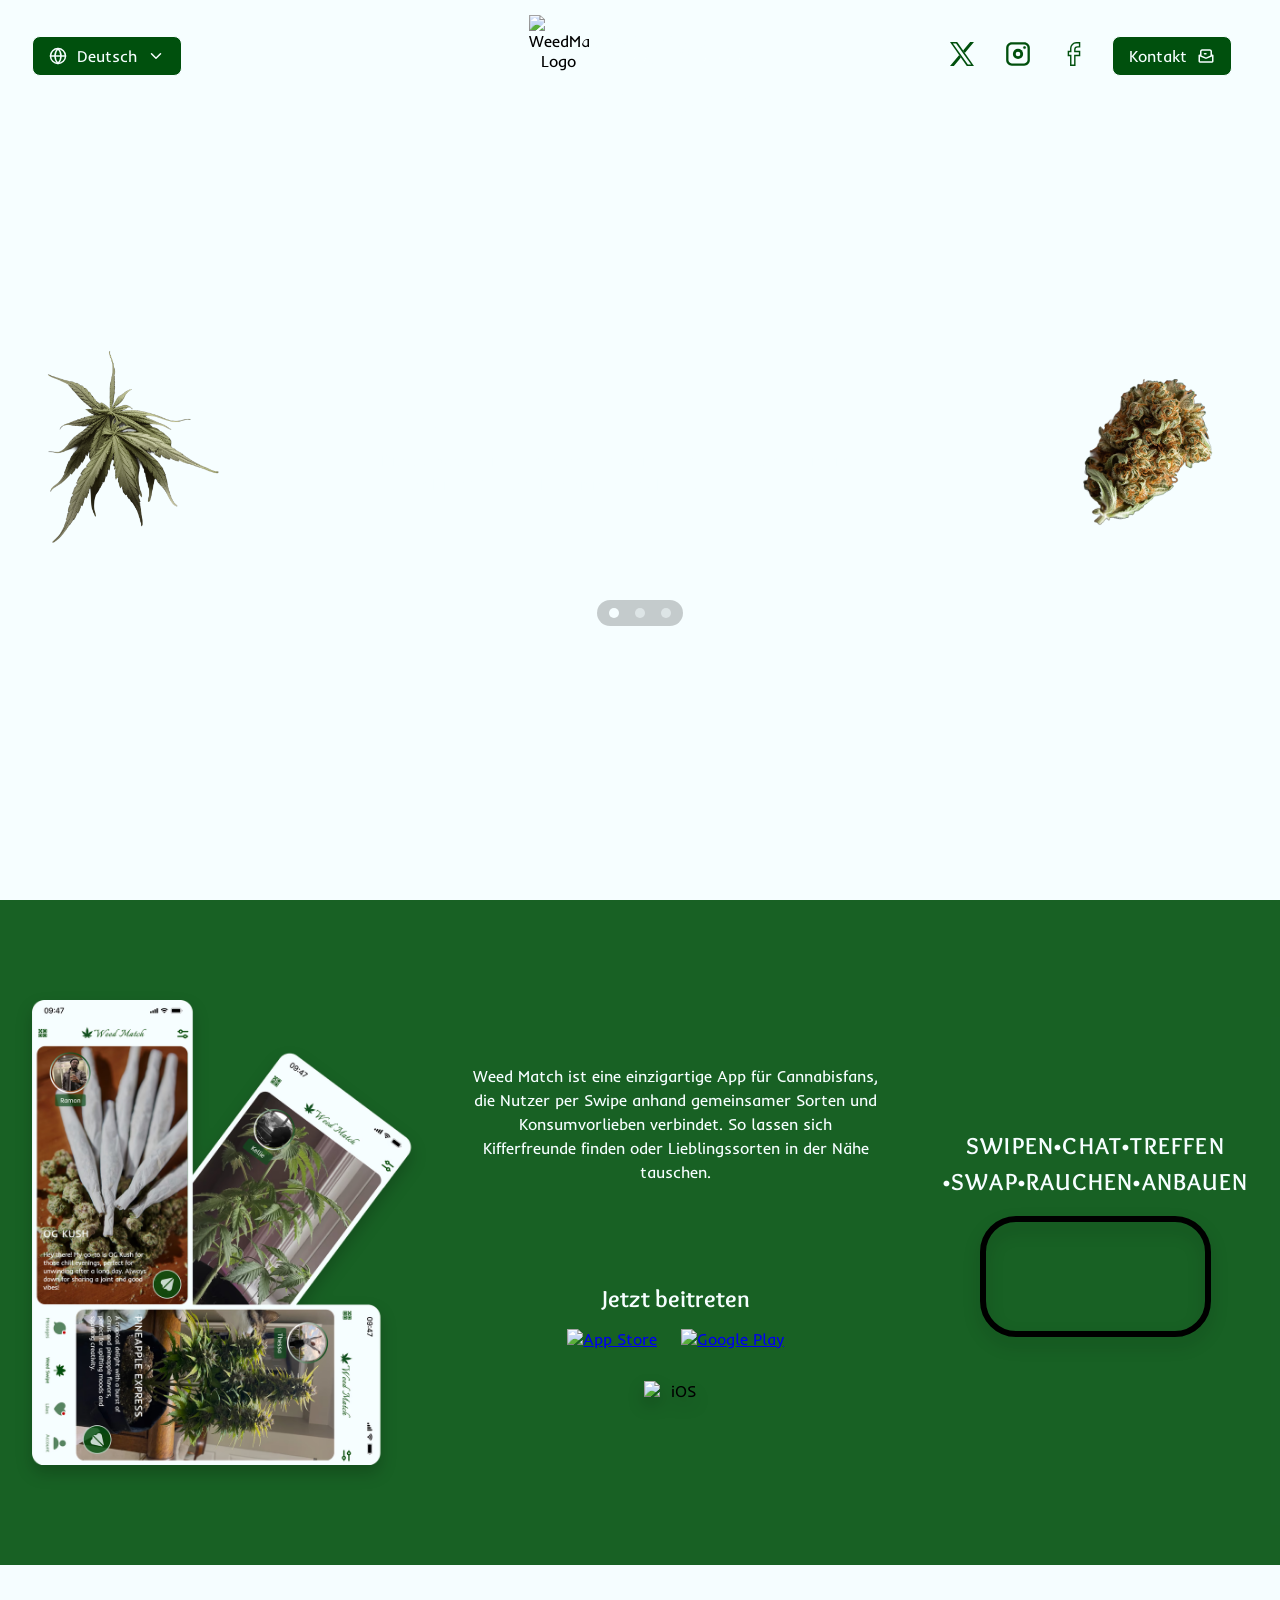
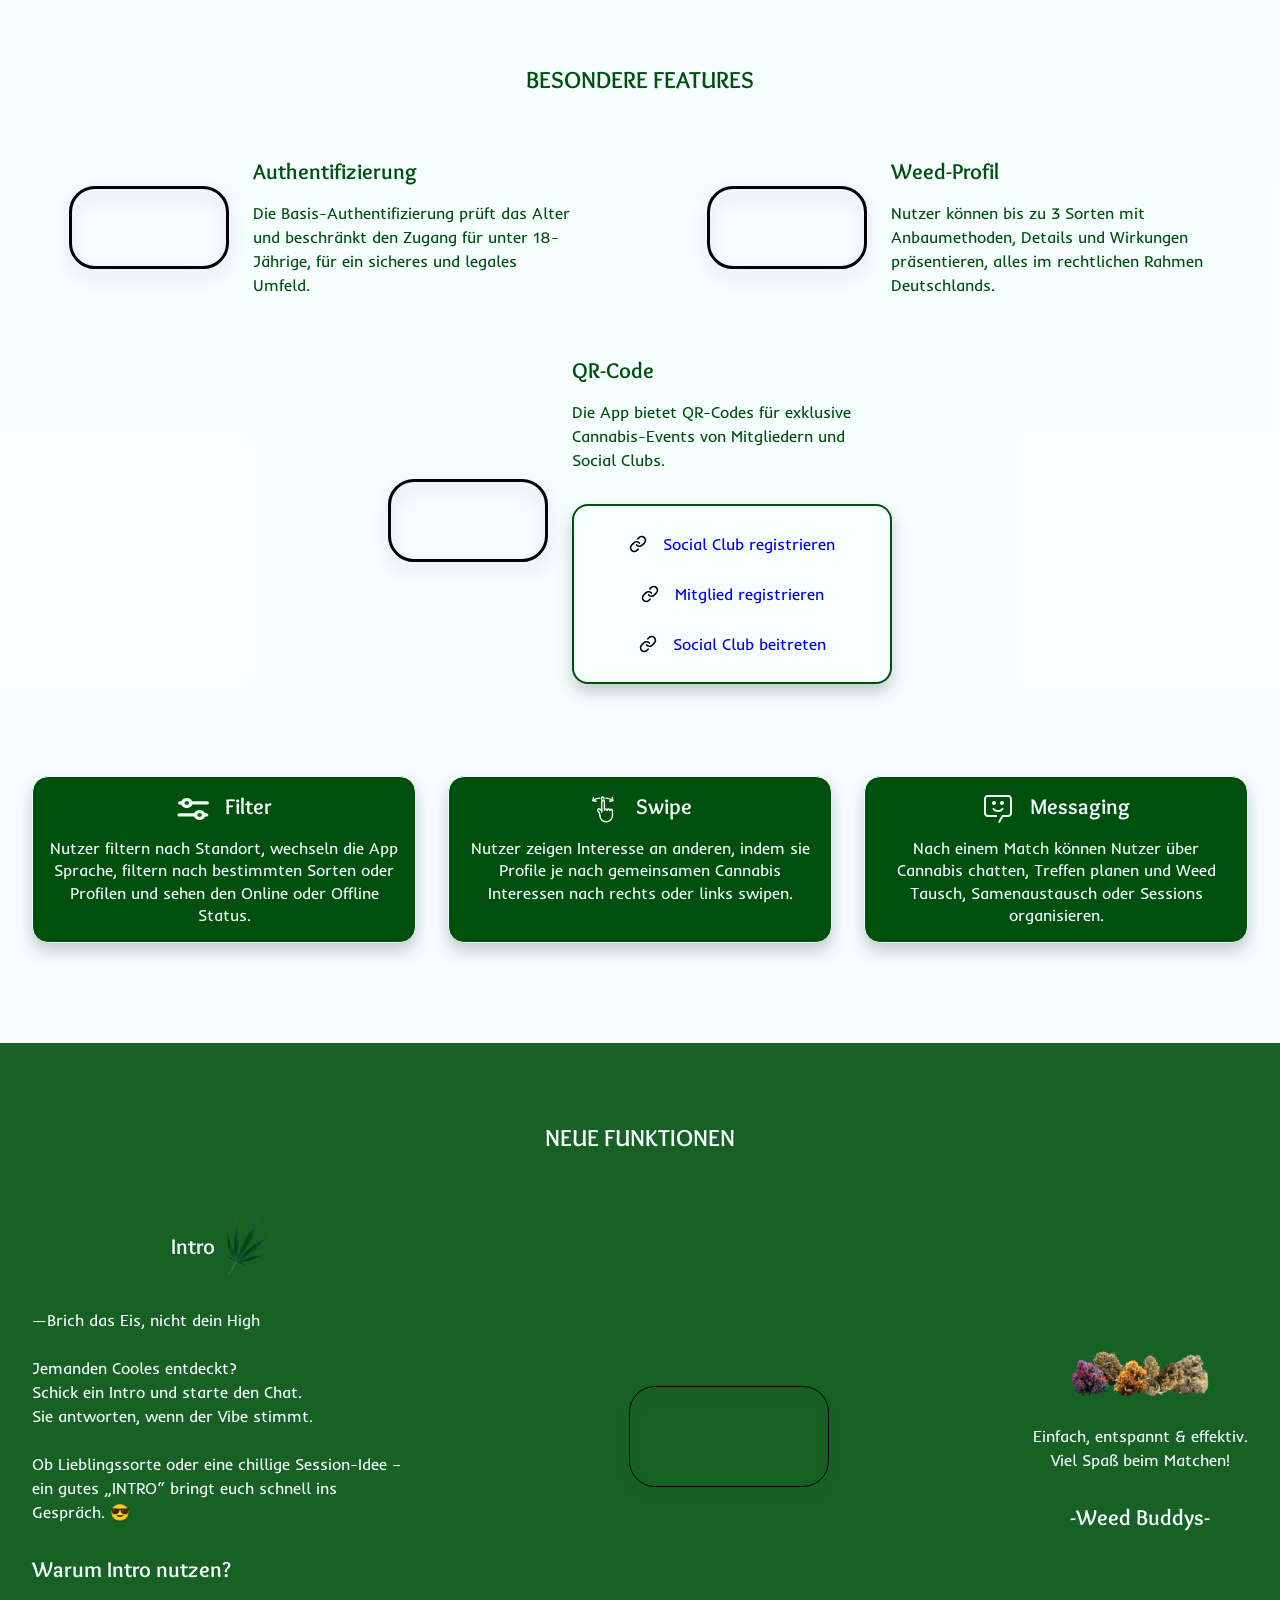
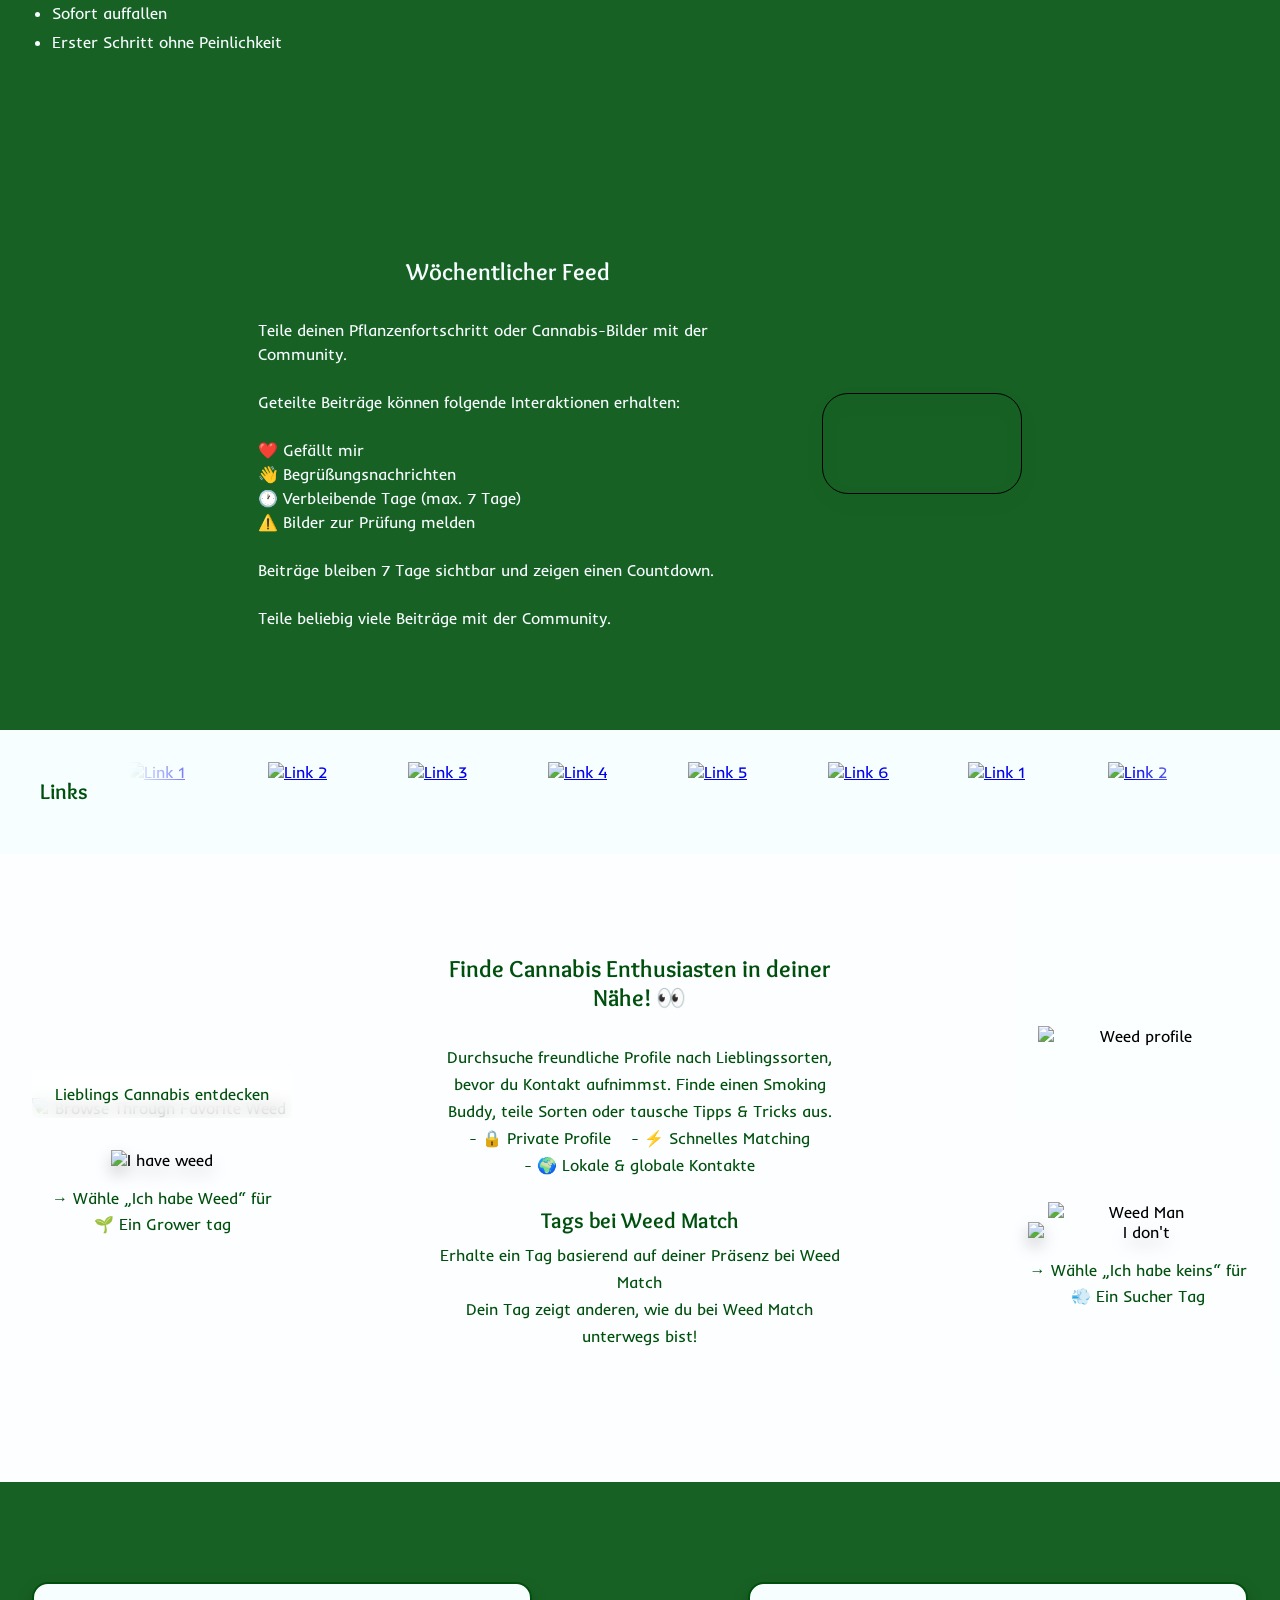
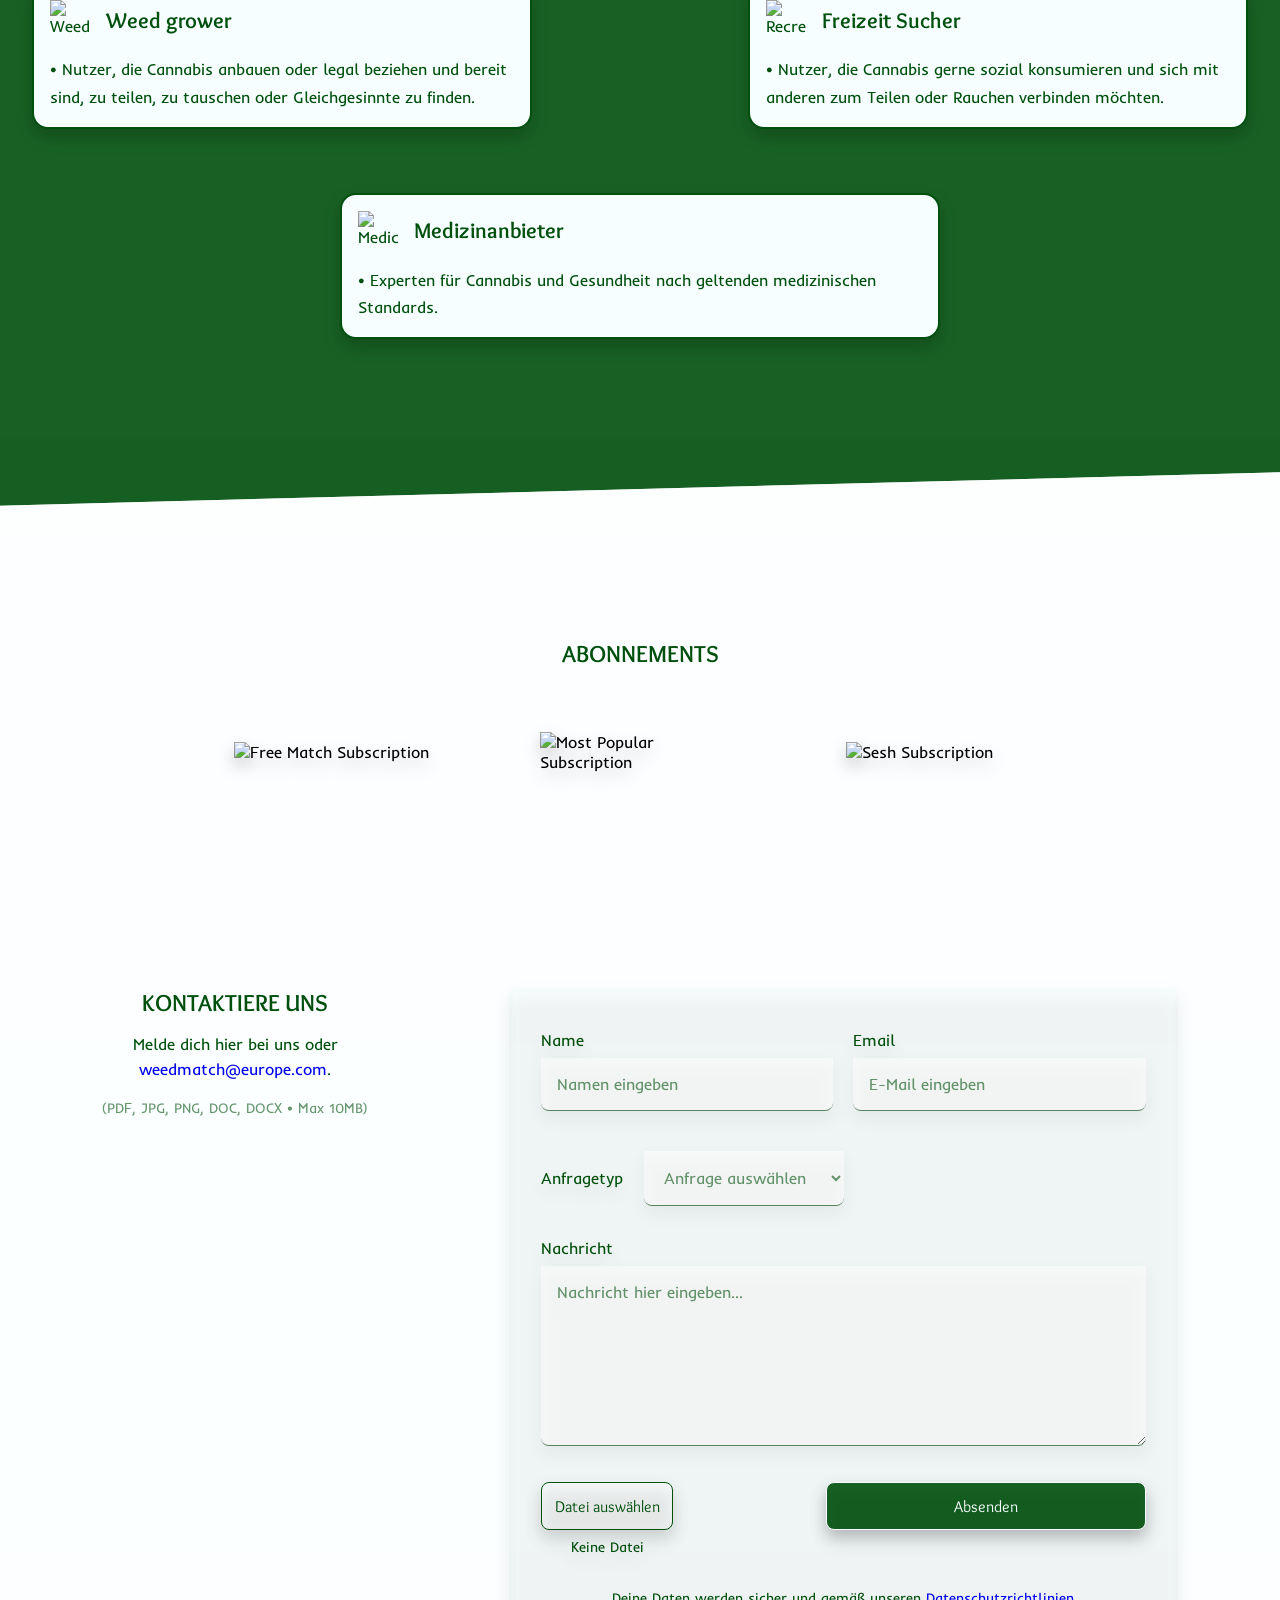
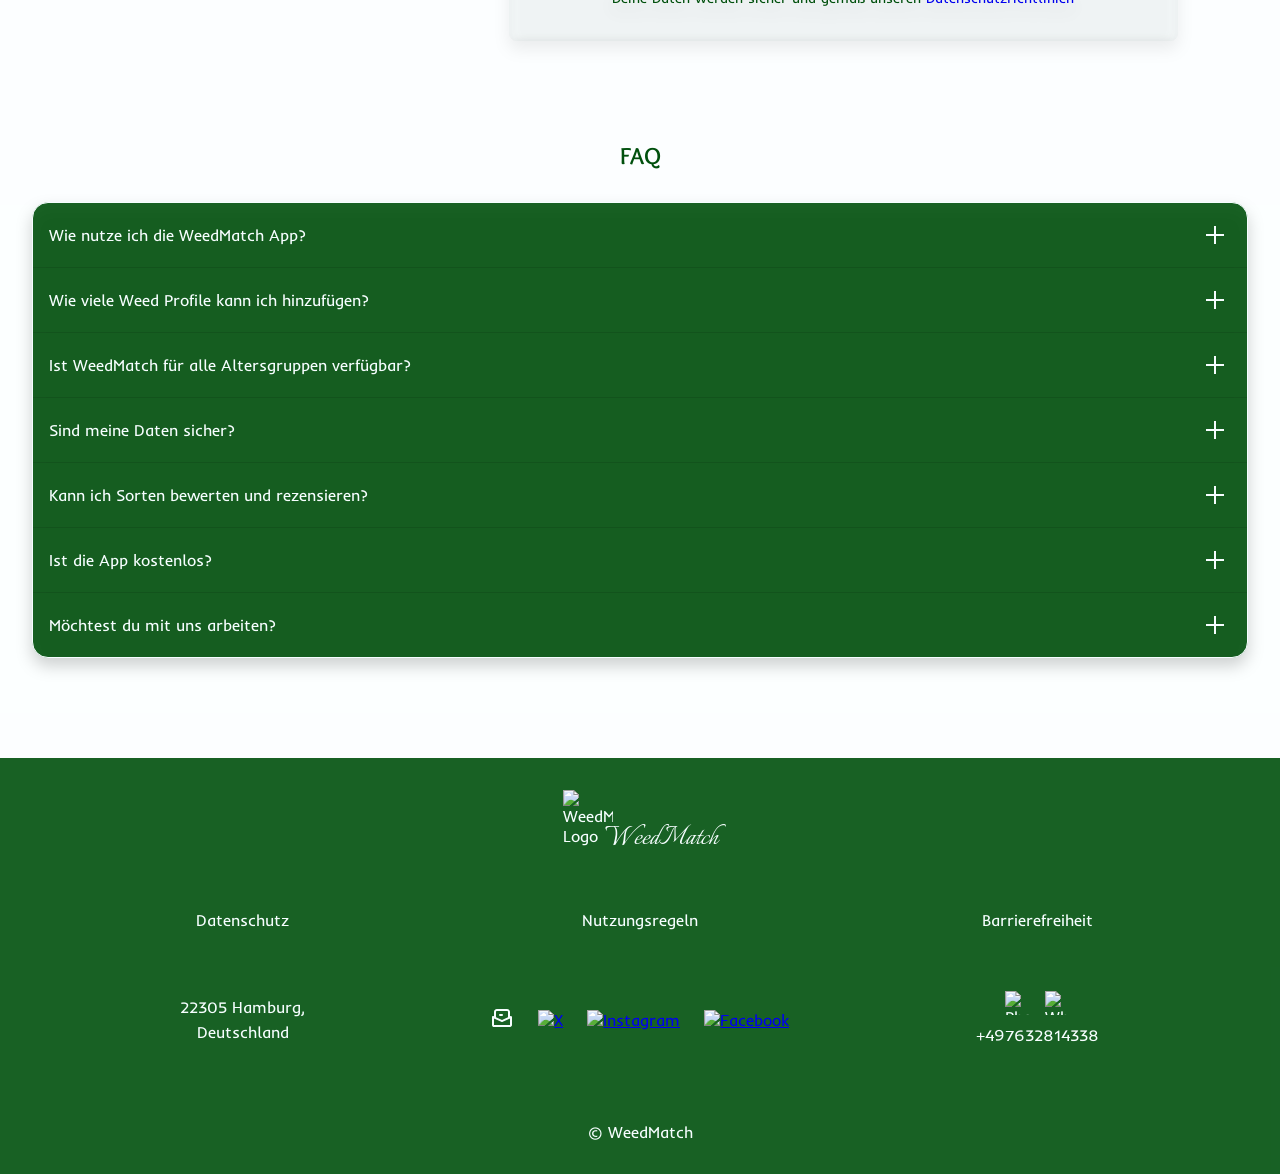
==== de/index.html @ 221b8556 "Update" ====
<!DOCTYPE html>
<html lang="de">
<head>
    <meta charset="UTF-8">
    <meta name="viewport" content="width=device-width, initial-scale=1.0">
    <meta name="theme-color" content="#00500D">

    <link rel="icon" type="image/png" href="../assets/images/favicon.png">
    <link rel="canonical" href="https://weedmatch.github.io/de/">

    <meta name="description" content="WeedMatch is a social platform for cannabis enthusiasts to find like-minded people, connect, chat, meet, share content, and exchange cannabis-related experiences.">

    <!-- Social Media Preview -->
    <meta property="og:title" content="WeedMatch">
    <meta property="og:description" content="WeedMatch is a social platform for cannabis enthusiasts to find like-minded people, connect, chat, meet, share content, and exchange cannabis-related experiences.">
    <meta property="og:image" content="https://weedmatch.github.io/assets/images/weed-image.png">
    <meta property="og:image:type" content="image/png">
    <meta property="og:image:alt" content="WeedMatch">
    <meta property="og:url" content="https://weedmatch.github.io/de/">
    <meta property="og:type" content="website">
    <meta property="og:site_name" content="WeedMatch">
    <meta property="og:locale" content="de_DE">

    <title>WeedMatch</title>

    <!-- Fonts -->
    <link rel="preconnect" href="https://fonts.googleapis.com">
    <link rel="preconnect" href="https://fonts.gstatic.com" crossorigin>
    <link href="https://fonts.googleapis.com/css2?family=Inder&family=Italianno&family=Overlock:ital,wght@0,400;0,700;0,900;1,400;1,700;1,900&display=swap" rel="stylesheet">

    <!-- CSS -->
    <link rel="stylesheet" href="../style.css">
</head>



<body>

    <!-- Fixed Weed Background -->
    <img class="fixed-background" src="../assets/images/weed-bg.png" alt="">


    <!-- Hero Section -->
    <section class="hero">

        <!-- Smoke Background Video -->
        <video class="hero-video" autoplay muted loop playsinline>
            <source src="../assets/videos/hero-smoke.mp4" type="video/mp4">
        </video>


        <!-- Header -->
        <header class="hero-header container">


            <!-- Brand -->
            <div class="brand">

               <a href="index.html" class="brand-logo">
    <img src="../assets/images/weedmatch-logo.png" alt="WeedMatch Logo">

    <div class="brand-name">
        <span>Weed Match</span>
    </div>
             </a>

           <p>Weed Sozialsierungsplattform</p>

        </div>


 
          <!-- Header Buttons -->
<div class="header-buttons">

    <div class="language-wrapper">

    <div class="language-selector">

        <img src="../assets/icons/icon-language.svg" alt="Language">

        <span class="selected-language">
            Deutsch
        </span>

        <img class="language-chevron" src="../assets/icons/icon-chevron-down.svg" alt="Change language">

    </div>


    <div class="language-menu">

        <div class="language-option">
            <a href="../index.html">
            English
            </a>
        </div>

    </div>

</div>



    <!-- Right Actions -->
    <div class="header-actions">


    <!-- Desktop Version -->
<div class="social-icons">

    <div class="icon-frame">
        <a href="https://x.com/weed_match?s=21" target="_blank" rel="noopener noreferrer">
            <img src="../assets/icons/icon-x.svg" alt="X">
        </a>
    </div>

    <div class="icon-frame">
        <a href="https://www.instagram.com/weedmatch.app?igsh=bzNyNDAwMW0weTMx" target="_blank" rel="noopener noreferrer">
            <img src="../assets/icons/icon-instagram.svg" alt="Instagram">
        </a>
    </div>

    <div class="icon-frame">
        <a href="https://facebook.com" target="_blank" rel="noopener noreferrer">
            <img src="../assets/icons/icon-facebook.svg" alt="Facebook">
        </a>
    </div>

</div>


    <a href="mailto:weedmatch@europe.com" class="contact-button">
    <span>Kontakt</span>
    <img src="../assets/icons/icon-contact.svg" alt="Contact">
</a>


    <!-- Responsive Contact Dropdown -->
<div class="contact-wrapper">

    <button class="contact-toggle">
        <span>Kontakt</span>
        <img class="contact-chevron" src="../assets/icons/icon-chevron-down.svg" alt="Contact menu">
    </button>


    <div class="contact-menu">

        <div class="icon-frame">
            <a href="https://x.com/weed_match?s=21" target="_blank" rel="noopener noreferrer">
                <img src="../assets/icons/icon-x-white.svg" alt="X">
            </a>
        </div>

        <div class="icon-frame">
            <a href="https://www.instagram.com/weedmatch.app?igsh=bzNyNDAwMW0weTMx" target="_blank" rel="noopener noreferrer">
                <img src="../assets/icons/icon-instagram-white.svg" alt="Instagram">
            </a>
        </div>

        <div class="icon-frame">
            <a href="https://facebook.com" target="_blank" rel="noopener noreferrer">
                <img src="../assets/icons/icon-facebook-white.svg" alt="Facebook">
            </a>
        </div>

        <div class="icon-frame">
            <a href="mailto:weedmatch@europe.com">
                <img src="../assets/icons/icon-contact-white.png" alt="Contact">
            </a>
        </div>

    </div>

</div>

        </header>


        <!-- Carousel -->

<div class="weed-carousel container">


    <!-- Sativa Slide -->
    <div class="carousel-slide active">

        <div class="carousel-image left">
            <img src="../assets/images/carousel-sativa-left.png" alt="Sativa">
        </div>


        <div class="carousel-content">

            <h1>Sativa</h1>

            <p>
                Dieses Weed wirkt anregend und stimmungsaufhellend, 
                mit einem klaren High für mehr Kreativität und Fokus.
            </p>

        </div>


        <div class="carousel-image right">
            <img src="../assets/images/carousel-sativa-right.png" alt="Sativa">
        </div>

    </div>



    <!-- Hybrid Slide -->
    <div class="carousel-slide">

        <div class="carousel-image left">
            <img src="../assets/images/carousel-hybrid-left.png" alt="Hybrid">
        </div>


        <div class="carousel-content">

            <h1>Hybrid</h1>

            <p>
                Vereint die besten Eigenschaften von Indica und 
                Sativa und bietet eine ausgewogene Mischung aus 
                Entspannung und Energie für jeden Anlass.
            </p>

        </div>


        <div class="carousel-image right">
            <img src="../assets/images/carousel-hybrid-right.png" alt="Hybrid">
        </div>

    </div>



    <!-- Indica Slide -->
    <div class="carousel-slide">

        <div class="carousel-image left">
            <img src="../assets/images/carousel-indica-left.png" alt="Indica">
        </div>


        <div class="carousel-content">

            <h1>Indica</h1>

            <p>
                Bekannt für seine beruhigende und entspannende 
                Wirkung, ideal zur nächtlichen Erholung und zum Abschalten.
            </p>

        </div>


        <div class="carousel-image right">
            <img src="../assets/images/carousel-indica-right.png" alt="Indica">
        </div>

    </div>


</div>



<!-- Carousel Controls -->

<div class="carousel-controls">

    <div class="carousel-dot active" data-slide="0"></div>
    <div class="carousel-dot" data-slide="1"></div>
    <div class="carousel-dot" data-slide="2"></div>

</div>

    </section>






    <!-- Swipe Section -->

<section class="swipe-section">

    <div class="swipe-container">


        <!-- Left Image -->

        <div class="swipe-image">

            <img src="../assets/images/swipepage-image.avif" alt="Swipe Page">

        </div>


        <!-- Middle Content -->

<div class="swipe-content">


    <p class="swipe-description">

        Weed Match ist eine einzigartige App für Cannabisfans, 
        die Nutzer per Swipe anhand gemeinsamer Sorten und Konsumvorlieben 
        verbindet. So lassen sich Kifferfreunde finden oder Lieblingssorten in 
        der Nähe tauschen.
    </p>

    <h2 class="swipe-title">

        Jetzt beitreten

    </h2>

   <div class="store-buttons">

      <a href="https://apple.com/" target="_blank" rel="noopener noreferrer">
        <img src="../assets/icons/icon-app-store.svg" alt="App Store">
     </a>

      <a href="https://play.google.com/store/games?hl=en" target="_blank" rel="noopener noreferrer">
        <img src="../assets/icons/icon-google-play.svg" alt="Google Play">
     </a>

</div>

    <!-- Decorative Icons -->

    <div class="swipe-decoration">

        <img src="../assets/icons/weed-icon.png" alt="">

        <img class="ios-icon" src="../assets/icons/ios-icon.svg" alt="iOS">

        <img src="../assets/icons/weed-icon.png" alt="">

    </div>

</div>


        <!-- Right Video -->

        <div class="swipe-video-container">
            
            <div class="video-title-text">
    SWIPEN•CHAT•TREFFEN
    <br>
    •SWAP•RAUCHEN•ANBAUEN
</div>

            <div class="phone-mockup">
                
                <video autoplay muted loop playsinline>

                    <source src="../assets/videos/swipe-view.mp4" type="video/mp4">

                </video>

            </div>

        </div>

    </div>

</section>










    
<!-- Unique App Features Section -->
    
<section class="unique-features-section">

    <h2 class="section-title">BESONDERE FEATURES</h2>

    <div class="unique-features-container">


        <!-- Feature 1: Basic Authentication -->
        <div class="feature-row">

            <div class="feature-video">
                <div class="video-mockup">
                    <video autoplay muted loop playsinline>
                        <source src="../assets/videos/basic-authentication.mp4" type="video/mp4">
                    </video>
                </div>
            </div>


            <div class="feature-content">

                <h2>Authentifizierung</h2>

                <p>

                    Die Basis-Authentifizierung prüft das Alter und beschränkt den Zugang 
                    für unter 18-Jährige, für ein sicheres und legales Umfeld.

                </p>

            </div>

        </div>


        <!-- Feature 2: Weed Profile -->
        <div class="feature-row">

            <div class="feature-video">
                <div class="video-mockup">
                    <video autoplay muted loop playsinline>
                        <source src="../assets/videos/weed-profile.mp4" type="video/mp4">
                    </video>
                </div>
            </div>


            <div class="feature-content">

                <h2>Weed-Profil</h2>

                <p>
        
                    Nutzer können bis zu 3 Sorten mit Anbaumethoden, 
                    Details und Wirkungen präsentieren, alles im rechtlichen Rahmen Deutschlands.

                </p>

            </div>

        </div>

        <!-- Feature 3: QR Code Social Clubs -->
        <div class="feature-row">

            <div class="feature-video">
                <div class="video-mockup">
                    <video autoplay muted loop playsinline>
                        <source src="../assets/videos/qr-code.mp4" type="video/mp4">
                    </video>
                </div>
            </div>

                   <div class="feature-content">

            <h2>QR-Code </h2>

            <p>
                Die App bietet QR-Codes für exklusive Cannabis-Events von Mitgliedern und Social Clubs.
            </p>

            <!-- QR Links Frame -->

            <div class="qr-links-box">

    <a href="https://forms.gle/w1RPfFKexkXsT8Qy8" target="_blank" rel="noopener noreferrer">
        <img src="../assets/icons/link-chain.svg" alt="">
        Social Club registrieren
    </a>

    <a href="https://forms.gle/Zi711PhCf2ZH7Gg26" target="_blank" rel="noopener noreferrer">
        <img src="../assets/icons/link-chain.svg" alt="">
        Mitglied registrieren
    </a>

    <a href="https://www.socialclublist.com/social-clubs" target="_blank" rel="noopener noreferrer">
        <img src="../assets/icons/link-chain.svg" alt="">
        Social Club beitreten
    </a>

</div>

        </div>

    </div>


    <!-- Feature Cards -->

    <div class="bottom-feature-cards">

        <!-- Card 1 -->

        <div class="bottom-feature-card">

            <div class="card-icon-wrapper">
                <img src="../assets/icons/filter-icon.svg" class="card-icon green-icon" alt="Filter">
                <img src="../assets/icons/filter-icon-white.svg" class="card-icon white-icon" alt="Filter">
            </div>

            <h3>Filter</h3>

            <p>
                
                Nutzer filtern nach Standort, wechseln die App Sprache, filtern nach bestimmten 
                Sorten oder Profilen und sehen den Online oder Offline Status.
                
            </p>

        </div>

        <!-- Card 2 -->

        <div class="bottom-feature-card">

            <div class="card-icon-wrapper">
                <img src="../assets/icons/swipe-connectivity.svg" class="card-icon green-icon" alt="Swipe Connectivity">
                <img src="../assets/icons/swipe-connectivity-white.svg" class="card-icon white-icon" alt="Swipe Connectivity">
            </div>

            <h3>Swipe</h3>

            <p>
                
                Nutzer zeigen Interesse an anderen, indem sie Profile je nach gemeinsamen Cannabis 
                Interessen nach rechts oder links swipen.

            </p>

        </div>

        <!-- Card 3 -->

        <div class="bottom-feature-card">

            <div class="card-icon-wrapper">
                <img src="../assets/icons/direct-communication.svg" class="card-icon green-icon" alt="Direct Communication">
                <img src="../assets/icons/direct-communication-white.svg" class="card-icon white-icon" alt="Direct Communication">
            </div>

            <h3>Messaging</h3>

            <p>
                
                Nach einem Match können Nutzer über Cannabis chatten, Treffen planen und Weed Tausch, 
                Samenaustausch oder Sessions organisieren.

            </p>

        </div>
    </div>

</div>

</section>
   









    
<!-- INTRO Section -->

<section class="intro-section">

    <!-- Main Title -->
        <h1 class="main-title">NEUE FUNKTIONEN</h1>

    <div class="intro-container">

        <!-- Column 1: INTRO Content -->
        <div class="intro-content">

            <div class="intro-title-row">

                <h2>Intro</h2>
                <img src="../assets/images/weed-leave.avif" alt="Weed Leaf">

            </div>

            <p class="intro-description">

                —Brich das Eis, nicht dein High<br><br>

                Jemanden Cooles entdeckt?<br>
                Schick ein Intro und starte den Chat.<br>
                Sie antworten, wenn der Vibe stimmt.<br><br>

                Ob Lieblingssorte oder eine chillige 
                Session-Idee – ein gutes „INTRO“ bringt euch 
                schnell ins Gespräch. 😎

            </p>

            <h3 class="intro-subtitle">
                Warum Intro nutzen?
            </h3>

            <ul class="intro-benefits">

                <li>Sofort auffallen</li>

                <li>Erster Schritt ohne Peinlichkeit</li>

            </ul>

        </div>

        <!-- Column 2: Video -->

        <div class="intro-video-container">
            <div class="intro-video-frame">

                <video autoplay muted loop playsinline>
                    <source src="../assets/videos/send-intro.mp4" type="video/mp4">

                </video>

            </div>
            
        </div>


        <!-- Column 3: Weed Buddies -->
        <div class="intro-right">

            <img 
            class="intro-weed-image" 
            src="../assets/images/weed-image.png" 
            alt="Weed">

            <p class="intro-right-text">

                Einfach, entspannt & effektiv.<br>
                Viel Spaß beim Matchen!

            </p>

            <h3 class="weed-buddies-title">

                -Weed Buddys-

            </h3>

        </div>

    </div>


    <!-- WEEKLY FEED -->

<div class="weekly-feed-container">

    <!-- Left: Content -->
    <div class="weekly-feed-content">

        <h2>Wöchentlicher Feed</h2>

        <p>
           Teile deinen Pflanzenfortschritt oder Cannabis-Bilder mit der Community.<br><br>

         Geteilte Beiträge können folgende Interaktionen erhalten:<br><br>
         ❤️ Gefällt mir<br>
         👋 Begrüßungsnachrichten<br>
         🕐 Verbleibende Tage (max. 7 Tage)<br>
         ⚠️ Bilder zur Prüfung melden<br><br>

         Beiträge bleiben 7 Tage sichtbar und zeigen einen Countdown.<br><br>

         Teile beliebig viele Beiträge mit der Community.
        </p>

    </div>


    <!-- Right: Video -->
    <div class="weekly-feed-video">

        <video
            src="../assets/videos/weekly-feed.mp4"
            autoplay
            muted
            loop
            playsinline>
        </video>

    </div>

</div>
    </section>

    


    





    
<!-- Links Ticker Section -->

<section class="links-section">

    <div class="links-container">

        <h2 class="links-title">
            Links
        </h2>

        <div class="ticker-wrapper">

            <div class="ticker-track">



                <!-- First Logo Set -->

                <div class="ticker-set">


                    <a href="https://docs.google.com/forms/d/e/1FAIpQLScVTIOOdbUJV9QoDYIU9YzP6MgNE5QOnMY_2gLRpHkIwErt3A/viewform" target="_blank">
                        <img src="../assets/images/logo-link-1.png" alt="Link 1">
                    </a>

                    <a href="https://www.dutch-headshop.eu/blog/germany-cannabis-legalization" target="_blank">
                        <img src="../assets/images/logo-link-2.png" alt="Link 2">
                    </a>

                    <a href="https://cannabis-akademie.com/en/" target="_blank">
                        <img src="../assets/images/logo-link-3.png" alt="Link 3">
                    </a>

                    <a href="https://cscsdeutschland.de/" target="_blank">
                        <img src="../assets/images/logo-link-4.png" alt="Link 4">
                    </a>

                    <a href="https://aachen-social-club.de/" target="_blank">
                        <img src="../assets/images/logo-link-5.png" alt="Link 5">
                    </a>

                    <a href="https://biotabs.nl/en/blog/germany-embraces-cannabis/" target="_blank">
                        <img src="../assets/images/logo-link-6.png" alt="Link 6">
                    </a>

                </div>


                <!-- Duplicate Logo Set For Infinite Loop -->

                <div class="ticker-set">

                    <a href="https://docs.google.com/forms/d/e/1FAIpQLScVTIOOdbUJV9QoDYIU9YzP6MgNE5QOnMY_2gLRpHkIwErt3A/viewform" target="_blank">
                        <img src="../assets/images/logo-link-1.png" alt="Link 1">
                    </a>

                    <a href="https://www.dutch-headshop.eu/blog/germany-cannabis-legalization" target="_blank">
                        <img src="../assets/images/logo-link-2.png" alt="Link 2">
                    </a>

                    <a href="https://cannabis-akademie.com/en/" target="_blank">
                        <img src="../assets/images/logo-link-3.png" alt="Link 3">
                    </a>

                    <a href="https://cscsdeutschland.de/" target="_blank">
                        <img src="../assets/images/logo-link-4.png" alt="Link 4">
                    </a>

                    <a href="https://aachen-social-club.de/" target="_blank">
                        <img src="../assets/images/logo-link-5.png" alt="Link 5">
                    </a>

                    <a href="https://biotabs.nl/en/blog/germany-embraces-cannabis/" target="_blank">
                        <img src="../assets/images/logo-link-6.png" alt="Link 6">
                    </a>

                </div>

            </div>
        </div>
    </div>

</section>









    <!-- Weed Enthusiasts Section -->

<section class="enthusiasts-section">

    <div class="enthusiasts-container">

        <!-- Column 1 -->
        
        <div class="enthusiasts-left">


            <div class="weed-selection-card">
                <div class="weed-selection-image">
                    <img src="../assets/images/weed-selection.png" alt="Browse Through Favorite Weed">

                    <div class="weed-selection-overlay">

                        Lieblings Cannabis entdecken

                    </div>
                </div>

            </div>

            <div class="enthusiasts-tag-image">

                <img src="../assets/images/i-do.png" alt="I have weed">

            </div>

            <p class="enthusiasts-tag-text">

               → Wähle „Ich habe Weed“ für<br>
                🌱 Ein Grower tag

            </p>

        </div>



        <!-- Column 2 -->

        <div class="enthusiasts-content">

            <h2>
                Finde Cannabis Enthusiasten in deiner Nähe! 👀
            </h2>

           <p>
            Durchsuche freundliche Profile nach Lieblingssorten, bevor du Kontakt aufnimmst. Finde einen Smoking Buddy, teile Sorten oder tausche Tipps & Tricks aus.
            
            <br>
            
            - 🔒 Private Profile&nbsp;&nbsp;&nbsp;&nbsp;- ⚡ Schnelles Matching<br>
            - 🌍 Lokale & globale Kontakte
            
            <br><br>
            
        </p>

        <h3>

            Tags bei Weed Match

        </h3>
        
        <p>

            Erhalte ein Tag basierend auf deiner Präsenz bei Weed Match
            <br>
            Dein Tag zeigt anderen, wie du bei Weed Match unterwegs bist!
        </p>

    </div>


        <!-- Column 3 -->

        <div class="enthusiasts-right">

            <!-- Image Slider -->

            <div class="enthusiasts-slider">
                <img class="slider-image active" src="../assets/images/1.png" alt="Weed profile">
                <img class="slider-image" src="../assets/images/2.png" alt="Weed profile">
                <img class="slider-image" src="../assets/images/3.png" alt="Weed profile">
                <img class="slider-image" src="../assets/images/4.png" alt="Weed profile">
                <img class="slider-image" src="../assets/images/5.png" alt="Weed profile">
                <img class="slider-image" src="../assets/images/6.png" alt="Weed profile">
                <img class="slider-image" src="../assets/images/7.png" alt="Weed profile">
                <img class="slider-image" src="../assets/images/8.png" alt="Weed profile">
                <img class="slider-image" src="../assets/images/9.png" alt="Weed profile">

            </div>

            <img class="weed-man-image" src="../assets/images/weed-man.png" alt="Weed Man">
            <img class="i-dont-image" src="../assets/images/i-dont.png" alt="I don't">
            <p class="enthusiasts-seeker-text">

             → Wähle „Ich habe keins“ für<br>
             💨 Ein Sucher Tag

</p>
        </div>

    </div>

</section>






<!-- Weed Match Tags Section -->

<section class="tags-section">

    <div class="tags-container">

        <!-- Top Left: Weed Grower -->

        <div class="tag-card tag-card-grower">

            <div class="tag-header">

                <div class="tag-icon-wrapper">

                    <img 
                        class="tag-icon icon-default"
                        src="../assets/icons/weed-icon.png"
                        alt="Weed Grower"
                    >

                    <img 
                        class="tag-icon icon-hover"
                        src="../assets/icons/weed-icon-white.png"
                        alt="Weed Grower"
                    >

                </div>

                <h3>
                    Weed grower
                </h3>

            </div>

            <p>
               
                • Nutzer, die Cannabis anbauen oder legal beziehen und bereit sind, zu 
                teilen, zu tauschen oder Gleichgesinnte zu finden.

            </p>

        </div>


        <!-- Bottom Center: Medical Provider -->

        <div class="tag-card tag-card-medical">

            <div class="tag-header">

                <div class="tag-icon-wrapper">

                    <img 
                        class="tag-icon icon-default"
                        src="../assets/icons/med.png"
                        alt="Medical Provider"
                    >

                    <img 
                        class="tag-icon icon-hover"
                        src="assets/icons/med.png"
                        alt="Medical Provider"
                    >

                </div>

                <h3>
                    Medizinanbieter
                </h3>

            </div>

            <p>
                
                • Experten für Cannabis und Gesundheit nach geltenden medizinischen 
                Standards.

            </p>

        </div>


        <!-- Top Right: Recreational Seeker -->

        <div class="tag-card tag-card-seeker">

            <div class="tag-header">

                <div class="tag-icon-wrapper">

                    <img 
                        class="tag-icon icon-default"
                        src="../assets/icons/seeker.png"
                        alt="Recreational Seeker"
                    >

                    <img 
                        class="tag-icon icon-hover"
                        src="assets/icons/seeker-white.png"
                        alt="Recreational Seeker"
                    >

                </div>

                <h3>
                    Freizeit Sucher
                </h3>

            </div>

            <p>
                
                • Nutzer, die Cannabis gerne sozial konsumieren und sich mit anderen 
                zum Teilen oder Rauchen verbinden möchten.

            </p>

        </div>

    </div>

</section>





<!-- SECTION DIVIDER -->

<div class="section-divider">
    <img src="../assets/images/polygon-divider.svg" alt="">
</div>










    <!-- SUBSCRIPTION SECTION -->

<section class="subscription-section">

    <div class="subscription-container">

        <h2>
            ABONNEMENTS
        </h2>

        <!-- Desktop subscription cards -->

        <div class="subscription-desktop">
            <img src="../assets/images/free-match.png" alt="Free Match Subscription">
            <img src="../assets/images/most-popular.png" alt="Most Popular Subscription">
            <img src="../assets/images/sesh.png" alt="Sesh Subscription">

        </div>


        <!-- Mobile subscription slider -->

        <div class="subscription-slider">

           <button class="subscription-arrow left-arrow">

    <img src="../assets/icons/arrow-circle.svg" alt="Previous">

</button>

<div class="subscription-slide-image">

        <img 
        id="subscription-image"
        src="../assets/images/most-popular.png"
        alt="Subscription Plan">

    </div>
            
<button class="subscription-arrow right-arrow">

    <img src="../assets/icons/arrow-circle.svg" alt="Next">

</button>

        </div>

        <!-- slider dots -->

        <div class="subscription-dots">
            <span class="subscription-dot active"></span>
            <span class="subscription-dot"></span>
            <span class="subscription-dot"></span>

        </div>


    </div>

</section>















<!-- Contact Us Section -->

<section class="contact-form-section">

    <div class="contact-form-container">

        <!-- Left Column -->

        <div class="contact-content">

            <div class="sticky-inner">

                <h2>KONTAKTIERE UNS</h2>

                <p>
                    Melde dich hier bei uns oder
                    <br>
                    <a href="mailto:weedmatch@europe.com">weedmatch@europe.com</a>.
                </p>

                <p class="file-restriction-note">
                    (PDF, JPG, PNG, DOC, DOCX • Max 10MB)
                </p>

            </div>

        </div>


        <!-- Right Column -->

        <div class="contact-form-wrapper">

            <form id="contactForm" class="contact-form">

                <!-- Name + Email Row -->

                <div class="form-row">

                    <div class="form-group">

                        <label for="fullname">Name</label>

                        <input 
                            type="text"
                            id="fullname"
                            name="fullname"
                            placeholder="Namen eingeben"
                            required>

                    </div>

                    <div class="form-group">

                        <label for="email">Email</label>

                        <input 
                            type="email"
                            id="email"
                            name="email"
                            placeholder="E-Mail eingeben"
                            required>

                    </div>

                </div>


                <!-- Inquiry Type -->

                <div class="form-group">

                    <label for="inquiry">Anfragetyp</label>

                    <select id="inquiry" name="inquiry" required>

                        <option value="" disabled selected>
                            Anfrage auswählen

                        </option>

                        <option value="Report Issues">
                             Probleme melden
                        </option>

                        <option value="Careers">
                            Karriere
                        </option>

                        <option value="Med Providers">
                             Medizinanbieter
                        </option>

                        <option value="Others">
                            Sonstiges
                        </option>

                    </select>

                </div>


                <!-- Message -->

                <div class="form-group">

                    <label for="message">Nachricht</label>

                    <textarea
                        id="message"
                        name="message"
                        placeholder="Nachricht hier eingeben..."
                        required></textarea>

                </div>


                <!-- File + Submit Row -->

                <div class="form-bottom-row">

                    <div class="file-group">

                        <label for="attachment" class="file-button">
                            Datei auswählen
                        </label>

                        <input
                            type="file"
                            id="attachment"
                            name="attachment"
                            hidden>

                        <div class="file-list">
                            Keine Datei
                        </div>

                    </div>

                    <button type="submit" class="contact-submit">
                        Absenden
                    </button>

                </div>

            </form>

            <p class="privacy-note">
    Deine Daten werden sicher und gemäß unseren
    <a href="pages/privacy.html">Datenschutzrichtlinien</a>
</p>

                <!-- Success Overlay -->
    <!-- THIS IS WHERE IT GOES: AFTER contact-form-container -->

    <div class="contact-success-overlay" id="contactSuccessOverlay">

        <div class="contact-success-card">

            <button
                type="button"
                class="contact-success-close"
                id="contactSuccessClose"
                aria-label="Close success message">
                ×
            </button>

            <div class="contact-success-title">

                <span class="success-check">✓</span>

                <span>Gesendet</span>

            </div>

            <p class="contact-success-message">

                Danke <span id="successFirstName"></span>.<br>
                Wir melden uns bald.

            </p>

        </div>

    </div>

        </div>

    </div>

</section>










<!-- FAQ Section -->

<section class="contact-faq-section">

    <div class="contact-faq-container">

        <!-- FAQ -->

        <div class="faq-content">

            <h2>
                FAQ
            </h2>


            <div class="faq-accordion">


                <div class="faq-item">

                    <button class="faq-question">

                        <span>
                            Wie nutze ich die WeedMatch App?
                        </span>

                        <span class="faq-icon">
                            +
                        </span>

                    </button>


                    <div class="faq-answer">

                        <p>
                            
                            Lade einfach die App herunter, erstelle ein Profil und nutze die Matching Funktionen, um Sorten, 
                            Produkte oder Gleichgesinnte zu finden, die deinen Vorlieben entsprechen.

                        </p>

                    </div>
                </div>



                <div class="faq-item">

                    <button class="faq-question">

                        <span>
                            Wie viele Weed Profile kann ich hinzufügen?
                        </span>

                        <span class="faq-icon">
                            +
                        </span>

                    </button>


                    <div class="faq-answer">

                        <p>
                            Nutzer können derzeit maximal 3 Sorten zu ihrem Profil hinzufügen.
                        </p>

                    </div>

                </div>


                <div class="faq-item">

                    <button class="faq-question">

                        <span>
                            Ist WeedMatch für alle Altersgruppen verfügbar?
                        </span>

                        <span class="faq-icon">
                            +
                        </span>

                    </button>


                    <div class="faq-answer">

                        <p>
                            Nein, WeedMatch ist nur für Nutzer ab 18 Jahren verfügbar.
                        </p>

                    </div>

                </div>


                <div class="faq-item">

                    <button class="faq-question">

                        <span>
                            Sind meine Daten sicher?
                        </span>

                        <span class="faq-icon">
                            +
                        </span>

                    </button>


                    <div class="faq-answer">

                        <p>
                            Ja, WeedMatch verwendet starke Verschlüsselungs und Datenschutzmaßnahmen, um deine Daten zu schützen.
                        </p>

                    </div>

                </div>

                <div class="faq-item">

                    <button class="faq-question">

                        <span>
                            Kann ich Sorten bewerten und rezensieren?
                        </span>

                        <span class="faq-icon">
                            +
                        </span>

                    </button>


                    <div class="faq-answer">

                        <p>
                            
                            Nachdem du eine Sorte ausprobiert hast, kannst du den Nutzer direkt in der App bewerten, 
                            um anderen Nutzern zu helfen. Bewertungen sind nicht möglich.

                        </p>

                    </div>

                </div>


                <div class="faq-item">

                    <button class="faq-question">

                        <span>
                            Ist die App kostenlos?
                        </span>

                        <span class="faq-icon">
                            +
                        </span>

                    </button>


                    <div class="faq-answer">

                        <p>

                            WeedMatch kann kostenlos auf iOS und Android heruntergeladen werden. Für Premium Funktionen und Zugang zur Community kannst 
                            du wöchentlich für nur 2 € abonnieren oder einen 3 Monats Plan für 20 € wählen und 22 % sparen.

                        </p>

                    </div>

                </div>

                <div class="faq-item">

                    <button class="faq-question">

                        <span>
                            Möchtest du mit uns arbeiten?
                        </span>

                        <span class="faq-icon">
                            +
                        </span>
                    </button>

                    <div class="faq-answer">

                        <p>
                            Schick uns gerne eine Initiativbewerbung an weedmatch@europe.com oder über unser Kontaktformular. 
                            Füge deinen Lebenslauf, ein Anschreiben mit deiner möglichen Unterstützung für unser Team und weitere 
                            relevante Unterlagen bei.
                        </p>

                    </div>

                </div>

            </div>

        </div>

    </div>

</section>






    



    

   <!-- FOOTER -->

<footer class="footer-section">

    <div class="footer-container">

        <!-- Footer Logo -->
        <div class="footer-logo">

            <a href="index.html" class="brand-logo">
                <img src="../assets/images/weedmatch-logo.png" alt="WeedMatch Logo">

                <span>WeedMatch</span>
            </a>

        </div>


        <!-- Desktop Footer Columns -->
        <div class="footer-columns">

            <!-- Privacy -->
            <div class="footer-column">

                <h3>
                    <a href="pages/datenschutz.html">
                        Datenschutz
                    </a>
                </h3>

                <p class="footer-address">
                    22305 Hamburg,<br>
                    Deutschland
                </p>

            </div>


            <!-- Terms -->
            <div class="footer-column">

                <h3>
                    <a href="pages/nutzungsregeln.html">
                        Nutzungsregeln
                    </a>
                </h3>

                <div class="footer-social-icons">

                    <a href="mailto:weedmatch@europe.com">
                        <img src="../assets/icons/icon-contact.svg" alt="Contact">
                    </a>

                    <a href="https://x.com/weed_match?s=21"
                       target="_blank"
                       rel="noopener noreferrer">
                        <img src="../assets/icons/icon-x-white.svg" alt="X">
                    </a>

                    <a href="https://www.instagram.com/weedmatch.app?igsh=bzNyNDAwMW0weTMx"
                       target="_blank"
                       rel="noopener noreferrer">
                        <img src="../assets/icons/icon-instagram-white.svg" alt="Instagram">
                    </a>

                    <a href="https://facebook.com"
                       target="_blank"
                       rel="noopener noreferrer">
                        <img src="../assets/icons/icon-facebook-white.svg" alt="Facebook">
                    </a>

                </div>

            </div>


            <!-- Accessibility -->
            <div class="footer-column">

                <h3>
                    <a href="pages/barrierefreiheit.html">
                        Barrierefreiheit
                    </a>
                </h3>

                <div class="footer-contact">

                    <div class="footer-contact-icons">

                        <img src="../assets/icons/phone.svg" alt="Phone">
                        <img src="../assets/icons/bwhatsapp.svg" alt="Whatsapp">

                    </div>

                    <p>
                        +497632814338
                    </p>

                </div>

            </div>

        </div>


        <!-- Desktop Copyright -->
        <div class="footer-copyright">
            © WeedMatch
        </div>

    </div>

</footer>


<!-- MOBILE FOOTER -->

<footer class="footer-mobile">

    <!-- Logo -->
    <div class="footer-mobile-logo">

        <a href="index.html" class="brand-logo">
            <img src="../assets/images/weedmatch-logo.png" alt="WeedMatch Logo">

            <span>WeedMatch</span>
        </a>

    </div>


    <!-- Mobile Footer Content -->
    <div class="footer-mobile-content">


        <!-- COLUMN 1 -->
        <div class="footer-mobile-column-left">

            <h3>
                <a href="pages/datenschutz.html">
                    Datenschutz
                </a>
            </h3>

            <h3>
                <a href="pages/nutzungsregeln.html">
                    Nutzungsregeln
                </a>
            </h3>

            <h3>
                <a href="pages/barrierefreiheit.html">
                    Barrierefreiheit
                </a>
            </h3>


            <div class="footer-mobile-contact">

                <div class="footer-mobile-contact-icons">

                    <img src="../assets/icons/phone.svg" alt="Phone">
                    <img src="../assets/icons/bwhatsapp.svg" alt="Whatsapp">

                </div>

                <p>
                    +4917632814338
                </p>

            </div>

        </div>


        <!-- COLUMN 2 -->
        <div class="footer-mobile-column-right">

            <div class="footer-mobile-social">


                <!-- TOP ICON ROW -->
                <div class="footer-mobile-icon-row">

                    <a href="mailto:weedmatch@europe.com">
                        <img src="../assets/icons/icon-contact.svg" alt="Contact">
                    </a>

                    <a href="https://x.com/weed_match?s=21"
                       target="_blank"
                       rel="noopener noreferrer">
                        <img src="../assets/icons/icon-x-white.svg" alt="X">
                    </a>

                </div>


                <!-- MIDDLE ICON ROW -->
                <div class="footer-mobile-icon-row">

                    <a href="https://www.instagram.com/weedmatch.app?igsh=bzNyNDAwMW0weTMx"
                       target="_blank"
                       rel="noopener noreferrer">
                        <img src="../assets/icons/icon-instagram-white.svg" alt="Instagram">
                    </a>

                    <a href="https://facebook.com"
                       target="_blank"
                       rel="noopener noreferrer">
                        <img src="../assets/icons/icon-facebook-white.svg" alt="Facebook">
                    </a>

                </div>


                <!-- ADDRESS -->
                <p class="footer-mobile-address">
                    22305 Hamburg,<br>
                    Deutschland
                </p>

            </div>

        </div>

    </div>


    <!-- COPYRIGHT -->
    <div class="footer-mobile-copyright">
        © WeedMatch
    </div>

</footer>
        
        
    
<script src="../script.js"></script>

</body>

</html>
---- style.css ----
/* General Reset */
* {
    margin: 0;
    padding: 0;
    box-sizing: border-box;
}

/* Main Content Container */
.container {
    width: 100%;
    max-width: 1500px;
    margin: 0 auto;
}

html,
body {
    width: 100%;
    overflow-x: clip;
}

body {
    font-family: 'Inder';
    background: #F6FEFF;
}

/* Fixed Weed Image */
.fixed-background {
    position: fixed;
    top: 0;
    left: 50%;
    height: 100vh;
    width: auto;
    transform: translateX(-50%);
    object-fit: contain;
    z-index: -3;
}

/* Hero */
.hero {
    width: 100%;
    height: 100vh;
    position: relative;
    overflow: hidden;
}

/* Smoke Video */
.hero-video {
    position: absolute;
    top: 0;
    left: 0;
    width: 100%;
    height: 100%;
    object-fit: cover;
    object-position: center;
    z-index: -2;
}

/* Header */
.hero-header {
    position: absolute;
    top: 16px;
    left: 50%;

    transform: translateX(-50%);

    width: 100%;
    max-width: 1500px;

    padding: 0 32px;

    display: flex;
    align-items: center;
    justify-content: space-between;

    height: 80px;
    z-index: 10;
}

/* Language Button */
.language-selector {
    height: 40px;
    padding: 0 16px;
    border-radius: 8px;

    background: #00500D;
    color: #F6FEFF;
    border: 1px solid #F6FEFF;

    display: flex;
    align-items: center;
    gap: 10px;

    font-family: 'Inder', sans-serif;
    font-size: 16px;

    cursor: pointer;
}

.language-selector img,
.contact-button img {
    width: 18px;
    height: 18px;
}

.language-option a {
    color: inherit;
    text-decoration: none;
    font: inherit;
    display: block;
}


/* Brand */
.brand {
    position: absolute;
    left: 50%;
    bottom: -20px;
    transform: translateX(-50%);
    text-align: center;
    z-index: 10;
}

.brand-logo {
    display: flex;
    align-items: flex-end;
    justify-content: center;

    text-decoration: none;
    color: inherit;
    gap: 0;
}

.brand-logo img {
    width: 60px;
    height: auto;
}

/* WeedMatch Text */
.brand-name {
    margin-left: -8px;
    transform: translateY(8px);
}

.brand-name span {
    font-family: 'Italianno', cursive;
    color: #F6FEFF;
    font-size: 46px;
    line-height: 1;
}

.brand-logo:hover {
    text-decoration: none;
}

/* Tagline */
.brand p {
    font-family: 'Overlock', sans-serif;
    color: #F6FEFF;
    font-size: 24px;
    font-weight: 700;
    
    margin-top: 16px;
    white-space: nowrap;
}

/* Right Actions */
.header-actions {
    display: flex;
    align-items: center;
    gap: 16px;
}

/* Social Icons */
.social-icons {
    display: flex;
    gap: 12px;
}

.icon-frame {
    width: 44px;
    height: 44px;

    display: flex;
    align-items: center;
    justify-content: center;

    transition: transform 0.3s ease;
}

.icon-frame img {
    width: 24px;
    height: 24px;
}

/* Contact Button */
.contact-button {
    height: 40px;
    padding: 0 16px;
    border-radius: 8px;
    background: #00500D;
    color: #F6FEFF;
    border: 1px solid #F6FEFF;
    cursor: pointer;

    display: flex;
    align-items: center;
    gap: 10px;

    width: max-content;
    flex-shrink: 0;
    white-space: nowrap;
    text-decoration: none;
}

.contact-button,
.contact-toggle,
.contact-menu,
.contact-menu a {
    font-family: 'Inder', sans-serif;
    font-size: 16px;
}

/* Hover Effects */

/* Language */
.language-selector {
    transition: transform 0.3s ease;
}

.language-wrapper:hover .language-selector {
    transform: scale(1.04);
}

/* Contact */
.contact-button {
    transition: transform 0.3s ease;
}

.contact-button:hover {
    text-decoration: none;
    transform: scale(1.04);
}

/* Social Icons */
.icon-frame {
    transition: transform 0.3s ease;
}

.icon-frame:hover {
    transform: scale(1.2);
}

/* Weed Carousel */

.weed-carousel {
    width: min(1500px, calc(100% - 80px));
    position: absolute;
    top: 50%;
    left: 50%;
    transform: translate(-50%, -50%);

    display: flex;
    align-items: center;
    justify-content: center;

    z-index: 5;
}

/* Carousel Slides */

.carousel-slide {
    position: absolute;
    inset: 0;

    display: flex;
    align-items: center;
    justify-content: space-between;

    opacity: 0;
    transform: translateX(100%);
    transition: transform 0.6s ease, opacity 0.6s ease;

    pointer-events: none;
}

.carousel-slide.active {
    opacity: 1;
    transform: translateX(0);

    pointer-events: auto;
}

/* Carousel Images */

.carousel-image img {
    width: clamp(100px, 14vw, 180px);
    height: auto;
    object-fit: contain;
}

.carousel-image {
    display: flex;
    justify-content: center;
}

.carousel-image.left {
    padding-right: 4px;
}

.carousel-image.right {
    padding-left: 4px;
}

/* Carousel Text */

.carousel-content {
    width: 550px;
    max-width: 100%;
    padding: 0 16px;
    text-align: left;
    flex-shrink: 1;
}

.carousel-content h1 {
    font-family: 'Overlock', sans-serif;
    color: #F6FEFF;
    font-size: 24px;
    font-weight: 700;
    margin-bottom: 15px;
}

.carousel-content p {
    font-family: 'Inder', sans-serif;
    color: #F6FEFF;

    font-size: 16px;
    line-height: 1.5;
}

/* Carousel Controls */

.carousel-controls {
    position: absolute;

    top: calc(50% + 150px);
    left: 50%;

    transform: translateX(-50%);

    display: flex;
    align-items: center;
    justify-content: center;

    gap: 16px;
    padding: 8px 12px;
    border-radius: 16px;
    background: rgba(0,0,0,0.2);

    z-index: 20;
}


.carousel-dot {
    width: 10px;
    height: 10px;
    border-radius: 50%;

    background: #F6FEFF;
    opacity: 0.5;
    cursor: pointer;
    transition: opacity 0.3s ease;
}


.carousel-dot.active {
    opacity: 1;
}


/* Language Dropdown */

.language-wrapper {
    position: relative;
}


.language-menu {
    position: absolute;

    top: 100%;
    left: 0;
    width: max-content;
    min-width: 100%;
    background: #00500D;
    border: 1px solid #568360;
    border-radius: 8px;
    margin-top: 8px;
    overflow: hidden;
    max-height: 0;
    opacity: 0;

    transition: all 0.3s ease;

    z-index: 20;
}


.language-wrapper.open .language-menu {
    max-height: 50px;
    opacity: 1;
}


.language-option {
    height: 40px;

    display: flex;
    align-items: center;
    justify-content: center;

    padding: 0 16px;

    color: #F6FEFF;
    font-family: 'Inder', sans-serif;
    font-size: 16px;

    cursor: pointer;
}

.language-option:hover {
    background: rgba(246,254,255,0.15);
}

/* Chevron Rotation */

.language-chevron {
    transition: transform 0.3s ease;
}

.language-wrapper.open .language-chevron {
    transform: rotate(180deg);
}

/* Contact Dropdown (Responsive) */

.contact-wrapper {
    position: relative;
}


.contact-toggle {
    display: none;
    height: 40px;
    padding: 0 16px;
    border-radius: 8px;
    background: #00500D;
    color: #F6FEFF;
    border: 1px solid #F6FEFF;

    align-items: center;
    gap: 10px;

    font-family: 'Inder', sans-serif;
    font-size: 16px;
    cursor: pointer;
    width: max-content;
    flex-shrink: 0;

    transition: transform 0.3s ease;
}


.contact-toggle:hover {
    transform: scale(1.04);
}


.contact-toggle img {
    width: 18px;
    height: 18px;

    transition: transform 0.3s ease;
}


.contact-menu {

    position: absolute;

    top: 48px;
    right: 0;

    display: none;

    flex-direction: column;
    align-items: center;
    justify-content: center;
    gap: 12px;
    width: 100%;
    padding: 12px;
    border: 1px solid #568360;
    background: #00500D;
    border-radius: 8px;

    z-index: 20;
}


.contact-menu .icon-frame {
    cursor: pointer;
}


/* Open State */

.contact-wrapper.open .contact-menu {
    display: flex;
}


.contact-wrapper.open .contact-chevron {
    transform: rotate(180deg);
}


/* Contact Dropdown Responsive */

@media (max-width: 1100px) {

    .social-icons,
    .header-actions > .contact-button {
        display: none;
    }

    .contact-toggle {
        display: flex;
    }
}


/* Header Buttons Wrapper */

.header-buttons {
    display: contents;
}

@media (max-width: 700px) {

    .hero-header {
    flex-direction: column;
    align-items: center;
    height: auto;
    gap: 0;
}


    .brand {
        position: static;
        transform: none;
        order: 1;
        margin-top: 0;
    }
    
.hero-header {
        top: 16px;
    }

    .header-buttons {
    order: 2;

    display: flex;
    justify-content: space-between;
    align-items: center;

    width: 100%;
    min-width: 0px;
    padding: 0;
    margin-top: 16px;
}

    .hero-header {
    padding: 0 16px;
}

    .brand-logo img {
    width: 50px;
}
    
   .weed-carousel {
    width: 100%;
       top: 50%;
    padding: 0 26px;
    box-sizing: border-box;
}
    .carousel-content {
    width: 100%;
    padding: 0 4px;
    margin-bottom: 14px;
    min-width: 164px;
}
    .carousel-slide {
    gap: 10px;
    left: 26px;
    right: 26px;
    justify-content: center;
}

    
.language-wrapper,
.header-actions {
    display: flex;
    align-items: center;
}

    .brand-name {
    transform: translateY(4px);
}
    
    .brand-name span {
    font-size: 32px;
}

.brand p {
    font-size: 20px;
    font-weight: 700;
}

.carousel-content h1 {
    font-size: 20px;
    font-weight: 700;
}

.carousel-content p {
    font-size: 16px;
}
}













/* ============================= */
/* Swipe Section */
/* ============================= */

.swipe-section {
    width: 100%;
    background: rgba(0, 80, 13, 0.9);
}

.swipe-container {
    width: 100%;
    max-width: 1500px;
    margin: 0 auto;
    padding: 100px 32px;

    display: grid;
    grid-template-columns: 1fr 1fr 1fr;

    align-items: center;
    gap: auto;
}

/* Left Image */

.swipe-image {
    display: flex;
    justify-content: center;
    justify-self: start;
}


.swipe-image img {
    width: 100%;
    max-width: clamp(280px, 30vw, 420px);
    height: auto;
    object-fit: contain;

    filter: drop-shadow(0 8px 8px rgba(0, 0, 0, 0.2));
}



/* Middle Content */

.swipe-content {
    text-align: center;
    display: flex;
    flex-direction: column;
    align-items: center;
    transform: translateX(36px);
}

.swipe-title {
    font-family: 'Overlock', sans-serif;
    color: #F6FEFF;
    font-size: 24px;
    font-weight: 700;
    margin-bottom: 16px;
}

.swipe-description {
    font-family: 'Inder', sans-serif;
    color: #F6FEFF;
    font-size: 16px;
    line-height: 1.5;
    max-width: 500px;
    margin-bottom: clamp(32px, 8vw, 100px);
}

.store-buttons {
    display: flex;
    gap: 24px;
    justify-content: center;
    margin-bottom: 32px;
}

.store-buttons img {
    height: clamp(28px, 8vw, 45px);
    width: auto;
    transition: transform 0.3s ease;
    cursor: pointer;
}

.store-buttons img:hover {
    transform: scale(1.05);
}


/* Decoration */

.swipe-decoration {
    display: flex;
    align-items: center;
    justify-content: center;
    gap: 48px;
}

.ios-icon {
    width: 64px;
    height: auto;
    filter: drop-shadow(0 8px 8px rgba(0, 0, 0, 0.2));
}

.swipe-decoration img {
    width: clamp(20px, 8vw, 40px);
    height: auto;
}

.swipe-decoration .ios-icon {
    width: clamp(40px, 8vw, 64px);
}



/* Right Video */

.swipe-video-container {
    display: flex;
    flex-direction: column;
    align-items: center;
    justify-self: end;
    
}

.video-title-text {
    font-family: 'Overlock', sans-serif;
    font-size: 24px;
    font-weight: 700;
    color: #F6FEFF;
    text-align: center;
    line-height: 1.5;
    letter-spacing: 1.2px;
    margin-bottom: 16px;
}

.phone-mockup {
    position: relative;
    width: clamp(180px, 18vw, 240px);
    border: 6px solid #000000;
    border-radius: clamp(20px, 3vw, 36px);
    overflow: hidden;
    filter: drop-shadow(0 8px 8px rgba(0, 0, 0, 0.2));
}


.phone-mockup video {
    width: 100%;
    height: auto;
    display: block;
    border-radius: clamp(16px, 2.5vw, 32px);
}




@media (max-width: 1100px) {

    .swipe-container {
        grid-template-columns: 1fr 1fr;
        column-gap: 40px;
        row-gap: 100px;
        padding: 50px 30px;
    }
    
    .swipe-video-container {
        order: 1;
        width: 100%;
    }

    .swipe-content {
        order: 2;
        width: 100%;
        transform: none;
    }

    .swipe-image {
        order: 3;
        grid-column: 1 / -1;
        width: 100%;
    }

    .phone-mockup {
        width: clamp(200px, 18vw, 240px);
    }

    .store-buttons img {
        height: clamp(45px, 3vw, 50px);
    }

    .swipe-decoration {
        gap: clamp(32px, 4vw, 40px);
    }

    .swipe-decoration img {
        width: clamp(40px, 3vw, 44px);
    }

    .swipe-decoration .ios-icon {
        width: clamp(64px, 5vw, 70px);
    }

    .swipe-description {
        width: 100%;
        max-width: 420px;
        font-size: 16px;
    }

    .swipe-image img {
        max-width: 380px;
    }

}



@media (max-width: 700px) {

    .swipe-container {
        grid-template-columns: 1fr;
        gap: 64px;
        padding: 32px 16px;
    }

    /* 2. Middle Content first */
    .swipe-content {
        order: 1;
        width: 100%;
        transform: none;
    }

    .swipe-description {
        max-width: 100%;
        font-size: 16px;
        margin-top: 32px;
        margin-bottom: 64px;
    }

    .swipe-title {
    font-family: 'Overlock', sans-serif;
    color: #F6FEFF;
    font-size: 20px;
    font-weight: 700;
    margin-bottom: 16px;
}
    
    .store-buttons img {
        height: 48px;
    }

    .store-buttons {
        margin-bottom: 32px;
    }

    .swipe-decoration {
        gap: 64px;
    }

    .swipe-decoration img {
        width: 46px;
    }

    .swipe-decoration .ios-icon {
        width: 66px;
    }

    /* 3. Video second */
    .swipe-video-container {
        order: 2;
        width: 100%;
    }

    .phone-mockup {
        width: 228px;
    }

    .video-title-text {
    font-family: 'Overlock', sans-serif;
    font-size: 20px;
    font-weight: 700;
    color: #F6FEFF;
    text-align: center;
    line-height: 1.5;
    letter-spacing: 1.2px;
    margin-bottom: 16px;
}

    /* 1. Image last */
    .swipe-image {
        order: 3;
        width: 100%;
    }

    .swipe-image img {
        max-width: 360px;
        margin-bottom: 32px;
    }

}










/* ============================= */
/* Unique App Features Section */
/* ============================= */


.unique-features-section {
    width: 100%;
    background: rgba(246, 254, 255, 0.7);
}

.section-title {
    text-align: center;
    font-family: 'Overlock', sans-serif;
    color: #00500D;
    font-size: 24px;
    font-weight: 700;

    padding-top: 100px;
    margin-top: 0;
    margin-bottom: 64px;
}

/* Video Feature Blocks */

.unique-features-container {
    width: 100%;
    max-width: 1500px;
    margin: 0 auto;
    padding: 0 32px 100px 32px;

    display: grid;
    grid-template-columns: repeat(3, minmax(0, 1fr));
    gap: 40px;
}


.feature-row {
    display: flex;
    align-items: center;
    gap: 24px;

    min-width: 0;
    width: 100%;
}


/* Video Mockups */

.feature-video {
    display: flex;
    justify-content: center;
}


.video-mockup {
    width: 160px;
    flex-shrink: 0;

    border: 3px solid #000000;
    border-radius: 26px;

    overflow: hidden;
    filter: drop-shadow(0 8px 8px rgba(0, 0, 0, 0.2));
}


.video-mockup video {
    width: 100%;
    height: auto;
    display: block;
}


/* Feature Text */

.feature-content {
    flex: 1;
    min-width: 0;
    max-width: 320px;
}


.feature-content h2 {
    font-family: 'Overlock', sans-serif;
    color: #00500D;
    font-size: 22px;
    font-weight: 700;
    margin-bottom: 16px;
}


.feature-content p {
    font-family: 'Inder', sans-serif;
    color: #00500D;
    font-size: 16px;
    line-height: 1.5;

    max-width: 320px;
}


/* QR Links */

.qr-links-box {
    margin-top: 32px;
    padding: 8px 0;

    width: fill-available;

    background: #F6FEFF;
    border: 2px solid #00500D;
    border-radius: 16px;

    display: flex;
    flex-direction: column;
    gap: 14px;

    filter: drop-shadow(0 8px 8px rgba(0, 0, 0, 0.2));
}


.qr-links-box a {
    display: flex;
    align-items: center;
    justify-content: center;
    gap: clamp(10px, 1.2vw, 16px);
    padding: clamp(4px, 0.8vw, 8px);

    font-family: 'Inder', sans-serif;
    color: #0000EE;
    font-size: 16px;
    text-decoration: none;
}


.qr-links-box img {
    width: 18px;
    height: 18px;
}



/* Bottom Feature Cards */

.bottom-feature-cards {

    grid-column: 1 / -1;

    width: 100%;

    display: grid;
    grid-template-columns:
    minmax(0, 1fr)
    minmax(0, 1fr)
    minmax(0, 1fr);

    justify-content: space-between;
    align-items: stretch;

    column-gap: 32px;
    row-gap: 32px;

    margin-top: 32px;
}


.bottom-feature-card {

    width: 100%;
    max-width: 500px;
    min-width: 0;

    justify-self: stretch;

    background: #00500D;

    border: 1px solid #F6FEFF;
    border-radius: 16px;

    display: grid;
    grid-template-columns: auto auto;

    column-gap: 16px;
    row-gap: 4px;

    justify-content: center;
    align-content: start;

    padding: 16px;

    text-align: center;

    filter: drop-shadow(0 8px 8px rgba(0, 0, 0, 0.2));

    transition:
        background 0.3s ease,
        border-color 0.3s ease,
        transform 0.3s ease;
}


.bottom-feature-card h3 {

    grid-column: 2;

    margin: 0;

    text-align: center;

    font-family: 'Overlock', sans-serif;

    color: #F6FEFF;

    font-size: 22px;
    font-weight: 700;

    justify-self: start;
}


.bottom-feature-card p {

    grid-column: 1 / -1;

    width: 100%;
    max-width: none;
    min-width: 0;

    margin: 8px 0 0;

    text-align: center;

    font-family: 'Inder', sans-serif;

    color: #F6FEFF;

    font-size: 16px;
    line-height: 1.4;
}


/* Card Icons */

.bottom-feature-card .card-icon-wrapper {

    grid-column: 1;

    justify-self: end;

    width: 32px;
    height: 32px;

    position: relative;

    margin: 0;
}


.card-icon {

    width: 32px;
    height: 32px;

    position: absolute;

    inset: 0;
}


.green-icon {
    opacity: 0;
}


.white-icon {
    opacity: 1;
}


/* Card Hover */

.bottom-feature-card:hover {

    background: #F6FEFF;
    border-color: #00500D;

    transform: translateY(-6px);
}


.bottom-feature-card:hover h3,
.bottom-feature-card:hover p {

    color: #00500D;
}


.bottom-feature-card:hover .green-icon {
    opacity: 1;
}


.bottom-feature-card:hover .white-icon {
    opacity: 0;
}




/* Video Feature Breakpoint */

@media (max-width: 1300px) {

    .unique-features-container {
        grid-template-columns: 1fr 1fr;
        gap: 60px;
    }

    .feature-row {
        width: fit-content;
        justify-self: center;
    }

    .feature-row:nth-child(3) {
        grid-column: 1 / -1;
        justify-self: center;
    }

    .qr-links-box {
        padding: 20px 24px;
        width: fill-available;
        gap: 14px;
    }

    .qr-links-box a {
        gap: 16px;
        padding: 8px;
    }

}

  
/* Bottom Cards Responsive Breakpoint */

@media (max-width: 1100px) {

    .bottom-feature-cards {

        display: grid;

        grid-template-columns:
        minmax(0, 500px)
        minmax(0, 500px);

        justify-content: space-between;
        align-items: stretch;

        column-gap: 32px;
        row-gap: 32px;

        width: 100%;
    }


    .bottom-feature-card {

        width: 100%;
        max-width: 620px;
        min-width: 0;

        justify-self: stretch;
    }


    .bottom-feature-card:nth-child(1) {

        grid-column: 1;
    }


    .bottom-feature-card:nth-child(2) {

        grid-column: 2;
    }


    .bottom-feature-card:nth-child(3) {

        grid-column: 1 / -1;

        justify-self: center;

        width: min(100%, 620px);
    }
}



@media (max-width: 850px) {

    .unique-features-container {
        grid-template-columns: 1fr 1fr;
        gap: 60px;
        padding-left: 40px;
        padding-right: 40px;
    }


    .feature-row {
        width: 100%;
        display: flex;
        align-items: center;
        gap: 24px;
    }


    /* QR Code feature stays full width */
    .feature-row:nth-child(3) {
        grid-column: 1 / -1;
        justify-self: center;
        justify-content: center;
    }


    /* Authentication + Weed Profile */
    .feature-row:nth-child(1),
    .feature-row:nth-child(2) {

        flex-direction: column;
        justify-content: center;
        text-align: center;
        gap: 24px;
    }


    .feature-row:nth-child(1) .feature-content,
    .feature-row:nth-child(2) .feature-content {

        width: 100%;
        max-width: 320px;
    }


    .feature-row:nth-child(1) .feature-content h2,
    .feature-row:nth-child(2) .feature-content h2 {

        text-align: center;
    }


    .feature-row:nth-child(1) .feature-content p,
    .feature-row:nth-child(2) .feature-content p {

        text-align: left;
    }


    /* QR stays video beside content */
    .feature-row:nth-child(3) {

        flex-direction: row;
        align-items: center;
    }


    .feature-row:nth-child(3) .feature-content {

        max-width: 320px;
        text-align: left;
    }

    .feature-row:nth-child(3) .feature-content h2 {

        text-align: center;
    }

    .feature-row:nth-child(3) .feature-content p {

        text-align: left;
    }

    .qr-links-box {

        margin-left: auto;
        margin-right: auto;
    }

}


@media (max-width: 700px) {

    .section-title {
    padding-top: 64px;
    margin-bottom: 32px;
    font-size: 22px;
}

    .feature-content h2 {
    font-size: 20px;
}
    
.unique-features-container {
    padding: 0 32px 64px;
    }
    
    .unique-features-container {
        grid-template-columns: 1fr;
        gap: 50px;
        padding-left: 20px;
        padding-right: 20px;
    }


    /* ALL FEATURE ROWS VERTICAL */
    .feature-row {
        width: 100%;
        flex-direction: column;
        align-items: stretch;
        gap: 24px;
    }


    /* ALL FEATURE CONTENT FULL WIDTH + LEFT ALIGN */
    .feature-content {
        width: 100% !important;
        max-width: none !important;
        text-align: left !important;
        align-self: stretch;
    }


    .feature-content h2,
    .feature-content p {
        width: 100% !important;
        max-width: none !important;
        text-align: left !important;
    }


    /* QR SAME AS OTHERS */
    .feature-row:nth-child(3) {
        flex-direction: column;
        align-items: stretch;
        width: 100%;
    }


    .feature-row:nth-child(3) .feature-content {
        width: 100% !important;
        max-width: none !important;
        text-align: left !important;
    }


    .qr-links-box {
        margin-left: auto;
        margin-right: auto;
    }

    }


@media (max-width: 648px) {

    .bottom-feature-cards {

        display: flex;
        flex-direction: column;

        align-items: stretch;

        width: 100%;

        gap: 32px;

        margin-top: 0;

        box-sizing: border-box;
    }


    .bottom-feature-card,
    .bottom-feature-card:nth-child(1),
    .bottom-feature-card:nth-child(2),
    .bottom-feature-card:nth-child(3) {

        width: 100%;
        max-width: none;
        min-width: 0;

        display: grid;

        grid-column: auto;

        justify-self: stretch;
        align-self: stretch;

        box-sizing: border-box;
    }


    .bottom-feature-card .card-icon-wrapper {

        width: 40px;
        height: 40px;

        margin: 0;
    }


    .bottom-feature-card .card-icon {

        width: 40px;
        height: 40px;
    }


    .bottom-feature-card h3 {

        font-size: 20px;

        align-self: center;
    }


    .bottom-feature-card p {

        width: 100%;
        max-width: none;
        min-width: 0;

        margin: 16px 0 0;

        line-height: 1.5;
    }
}













/* ==========================
   INTRO SECTION
========================== */


.intro-section {
    width: 100%;
    background: rgba(0, 80, 13, 0.9);
    padding-top: 80px;
}


/* Main title */
.main-title {
    font-family: 'Overlock', sans-serif;
    font-weight: 700;
    color: #F6FEFF;
    font-size: 24px;
    text-align: center;
}

.intro-container {
    width: 100%;
    max-width: 1500px;
    margin: 0 auto;
    padding: 64px 32px 100px 32px;

    display: grid;

    grid-template-columns: repeat(3, 1fr);
    align-items: center;
    gap: 40px;
}

/* Column 1 */

.intro-content {
    width: 100%;
    display: flex;
    flex-direction: column;
    align-items: center;
    text-align: start;
}


.intro-title-row {
    display: flex;
    align-items: center;
    justify-content: center;
    gap: 8px;
    margin-bottom: 32px;
}


.intro-title-row h2 {
    font-family: 'Overlock', sans-serif;
    font-weight: 700;
    color: #F6FEFF;
    font-size: 22px;
}


.intro-title-row img {
    width: 48px;
    height: auto;
}



.intro-description {

    font-family: 'Inder', sans-serif;
    color: #F6FEFF;
    font-size: 16px;
    line-height: 1.5;
    text-align: left;
    
    width: 100%;
}



.intro-subtitle {
    
    width: 100%;
    margin-top: 32px;
    margin-bottom: 16px;

    font-family: 'Overlock', sans-serif;
    font-weight: 700;

    color: #F6FEFF;
    font-size: 22px;
}

.intro-benefits {

    width: 100%;
    padding-left: 20px;
    font-family: 'Inder', sans-serif;
    align-self: flex-start;
    text-align: left;

    color: #F6FEFF;

    font-size: 16px;
    line-height: 1.8;

}


/* Video */

.intro-video-container {

    display: flex;
    justify-content: center;
    justify-self: end;
}

.intro-video-frame {

    width: 200px;
    border: 1px solid #000;
    border-radius: 26px;
    overflow: hidden;

    filter: drop-shadow(0 8px 8px rgba(0, 0, 0, 0.2));

}


.intro-video-frame video {

    width: 100%;
    height: auto;
    display: block;
}


/* Right Column */

.intro-right {

    display: flex;
    flex-direction: column;
    align-items: center;
    text-align: center;
    justify-self: end;
}

.intro-weed-image {

    width: 160px;
    max-width: 100%;
    height: auto;
}

.intro-right-text {
    margin-top: 24px;
    font-family: 'Inder', sans-serif;
    color: #F6FEFF;
    font-size: 16px;

    line-height: 1.5;
}


.weed-buddies-title {

    margin-top: 32px;
    font-family: 'Overlock', sans-serif;
    font-weight: 700;
    color: #F6FEFF;

    font-size: 22px;

}


/* 850 Breakpoint */

@media (max-width: 850px) {

    .intro-container {
        grid-template-columns: 1fr 1fr;
        gap: 60px;
        padding: 60px 40px;

    }

    .intro-right {
      grid-column: 1 / -1;

    }

    .intro-video-container {
    justify-self: center;
    }

    .intro-right {
    justify-self: center;
    }
}



/* 700 Breakpoint */

@media (max-width:700px){

.intro-container{
    display:grid;
    grid-template-columns:1fr 1fr;
    gap:40px;
}

/* INTRO TOP */
.intro-content{
    grid-column:1 / -1;
    width:100%;
}

.intro-title-row{
    justify-content:center;
}

.intro-description{
    width:100%;
    text-align:left;
}

.intro-subtitle,
.intro-benefits{
    text-align:left;
}

/* VIDEO */
.intro-video-container{
    grid-column:1;
    margin-top: 32px;
}

/* WEED */
.intro-right{
    grid-column:2;
    text-align:center;
}
}


@media(max-width:500px){

.intro-container{
    display:flex;
    flex-direction:column;
    padding:0 16px;
}

/* Main title */
.main-title {
    font-size: 22px;
}

.intro-title-row h2 {
    font-size: 22px;
}

 .intro-subtitle {
    font-size: 20px;
}
    
.intro-content{
    width:100%;
}

.intro-title-row{
    margin-top: 64px;
    justify-content:center;
}

.intro-description{
    width:100%;
    margin-bottom: 16px;
}

.intro-video-container,
.intro-right{
    margin-top: 32px;
    width:100%;
}

 .intro-weed-image {
    margin-top: -32px;
}

.weed-buddies-title {
    margin-top: 16px;
    font-size: 20px;
    margin-bottom:64px;
 }

}


/* WEEKLY FEED */

.weekly-feed-container {

    width: 100%;
    max-width: 1000px;

    margin: 0 auto;
    padding: 100px 32px;

    display: grid;
    grid-template-columns: minmax(0, 500px) minmax(0, 200px);

    align-items: center;
    justify-content: center;

    column-gap: 64px;
}


/* CONTENT */

.weekly-feed-content {

    width: 100%;
    text-align: left;
}

.weekly-feed-content h2 {

    font-family: 'Overlock', sans-serif;
    font-size: 24px;
    font-weight: 700;

    color: #F6FEFF;
    text-align: center;

    margin-bottom: 32px;

}

.weekly-feed-content p {

    font-family: 'Inder', sans-serif;
    font-size: 16px;
    line-height: 1.5;

    color: #F6FEFF;

    margin: 0 auto;
    max-width: 500px;

}


/* VIDEO */

.weekly-feed-video {
    width: 100%;
    display: flex;
    justify-content: center;
}

.weekly-feed-video video {

    display: block;

    width: 200px;
    height: auto;

    border: 1px solid #000;
    border-radius: 26px;
    overflow: hidden;

    filter: drop-shadow(0 8px 8px rgba(0, 0, 0, 0.2));
}


/* MOBILE */

@media (max-width: 700px) {

    .weekly-feed-container {

        grid-template-columns: 1fr;

        row-gap: 64px;

        padding: 64px 16px;

    }

    .weekly-feed-content {

        order: 1;

    }

    .weekly-feed-video {

        order: 2;

    }

}






/* ============================= */
 /* LINKS SECTION */
/* ============================= */

.links-section {
    width: 100%;
    background: transparent;
}


.links-container {

    width: 100%;
    max-width: 1500px;
    margin: 0 auto;
    padding: 32px 40px;

    display: flex;
    align-items: center;
    gap: 40px;
    overflow: hidden;
}


.links-title {
    flex-shrink: 0;

    font-family: 'Overlock', sans-serif;
    font-weight: 700;
    font-size: 22px;
    color: #00500D;
}



/* TICKER */

.ticker-wrapper {
    flex: 1;
    overflow: hidden;
    position: relative;
    mask-image: linear-gradient(to right, transparent, black 10%, black 90%, transparent);
    -webkit-mask-image: linear-gradient(to right, transparent, black 10%, black 90%, transparent);
}

.ticker-track {
    display: flex;
    align-items: center;
    width: max-content;
    margin: 0;
    padding: 0;
    animation: logoTicker 25s linear infinite;
}

.ticker-set {
    display: flex;
    align-items: center;
    gap: 60px;
    flex-shrink: 0;
    margin: 0;
    padding: 0;
    padding-right: 60px;
}

@keyframes logoTicker {
    0%   { transform: translateX(0); }
    100% { transform: translateX(-50%); }
}

.ticker-track a {
    width: 80px;
    height: 60px;
    display: flex;
    align-items: center;
    justify-content: center;
    flex-shrink: 0;
}

.ticker-track img {
    width: 100%;
    height: 100%;
    object-fit: contain;
    filter: blur(0);
    transition: transform .3s ease;
}

.ticker-track img:hover {
    transform: scale(1.1);
}



@media (max-width: 700px) {

    .links-container {
        padding:0 16px;
        margin-top:16px;
        margin-bottom:16px;
 }        
    .links-title {
    font-size: 20px;
}
    
    .ticker-set {
    gap: 16px;
}


    .ticker-track a {
        width: 50px;
        height: 40px;
    }


    .ticker-track img {
        width: 100%;
        height: 100%;
    }

    .links-container {
        gap: 16px;
    }

  .ticker-wrapper {

        mask-image: linear-gradient(
            to right,
            transparent,
            black 3%,
            black 97%,
            transparent
        );

        -webkit-mask-image: linear-gradient(
            to right,
            transparent,
            black 3%,
            black 97%,
            transparent
        );

    }

}











/* ============================= */
/* WEED ENTHUSIASTS SECTION */
/* ============================= */


.enthusiasts-section {

    width: 100%;
    background: rgba(255,255,255,0.7);
    padding: 100px 0;
}

.enthusiasts-container {
    width: 100%;
    max-width: 1500px;
    box-sizing: border-box;
    padding: 0 32px;
    margin: 0 auto;

    display: grid;
    grid-template-columns: 1fr 1fr 1fr;
    align-items: center;
}



/* COLUMN 1 */

.enthusiasts-left {
    display: flex;

    flex-direction: column;
    align-items: center;
    text-align: center;
    justify-self: start;
}



.weed-selection-image {
    
    position: relative;
    width: 260px;
    max-width: 260px;
    overflow: visible;

    border-radius: 20px;
}


.weed-selection-image img {

    width: 100%;
    height: auto;
    display: block;
    object-fit: contain;
    border-radius: 0 0 20px 20px;

}


.weed-selection-overlay {

    position: absolute;
    bottom: 0;

    left: 0;
    width: 100%;
    padding: 14px 14px;
    border-radius: 0;

    background: rgba(255,255,255,0.7);
    backdrop-filter: blur(8px);

    font-family: 'Inder', sans-serif;
    font-weight: 400;
    font-size: 16px;
    color: #00500D;

    text-align: center;
    white-space: nowrap;
}

.enthusiasts-tag-image {

    margin-top: 32px;
}

.enthusiasts-tag-image img {
    width: 220px;
    height: auto;
    object-fit: contain;

    filter: drop-shadow(0 8px 8px rgba(0, 0, 0, 0.2));
}


.enthusiasts-tag-text {
    margin-top: 16px;

    font-family: 'Inder', sans-serif;
    font-size: 16px;
    line-height: 1.6;
    color: #00500D;
}



/* COLUMN 2 */

.enthusiasts-content {

    text-align: center;
    justify-self: center;
    width: 100%;


}

.enthusiasts-content h2 {

    font-family: 'Overlock', sans-serif;

    font-weight: 700;
    font-size: 24px;
    color: #00500D;
    margin-bottom: 32px;

}

.enthusiasts-content p {

    font-family: 'Inder', sans-serif;
    font-size: 16px;
    line-height: 1.7;
    margin-bottom: 32px;

    color: #00500D;

}

.enthusiasts-content h3 {

    font-family: 'Overlock', sans-serif;
    font-weight: 700;
    font-size: 22px;
    
    margin-top: -32px;
    margin-bottom: 8px;
    color: #00500D;

}



/* COLUMN 3 */

.enthusiasts-right {

    display: flex;
    flex-direction: column;
    align-items: center;

    text-align: center;
    justify-self: end;
}



.enthusiasts-slider {

    width: 100%;
    max-width: 200px;

    aspect-ratio: 1 / 1;
    position: relative;

    z-index: 1;
    overflow: hidden;

}


.slider-image {
    position: absolute;

    inset: 0;
    width: 100%;

    height: 100%;
    object-fit: contain;
    opacity: 0;

    transition: opacity .5s ease;

}

.slider-image.active {

    opacity: 1;
}


.weed-man-image {

    width: 180px;
    height: auto;
    margin-top: -24px;

    position: relative;
    z-index: 2;
}

.i-dont-image {

    width: 220px;
    height: auto;
    margin-top: 0;

    filter: drop-shadow(0 8px 8px rgba(0, 0, 0, 0.2));

}

.enthusiasts-seeker-text {
    margin-top: 16px;
    font-family: 'Inder', sans-serif;
    font-size: 16px;
    
    line-height: 1.6;
    color: #00500D;
    text-align: center;

}


/* 1100 BREAKPOINT */

@media (max-width: 1100px) {

    .enthusiasts-container {

        grid-template-columns: 1fr 1fr;

        gap: 30px;
    }
    .enthusiasts-content {

        grid-column: 1 / -1;
        order: 1;
        margin-bottom: 0px;

    }
    .enthusiasts-left {
        order: 2;
    }
    .enthusiasts-right {
        order: 3;
    }

    .enthusiasts-left {
    justify-self: center;
    }

    .enthusiasts-right {
    justify-self: center;
    }
}



/* 500 BREAKPOINT */

@media (max-width: 648px) {

    .enthusiasts-container {
    padding: 0 16px;
    }

    .enthusiasts-container {
        grid-template-columns: 1fr;
        gap: 0;
    }

    .enthusiasts-content h2 {
    font-size: 22px;
}

.enthusiasts-content h3 {
    font-size: 20px;
}
    
    .enthusiasts-content {
        grid-column: auto;
        order: 1;
        margin-bottom: 32px;
    }

    .enthusiasts-left {
        order: 2;
        width: 100%;
    }

    .enthusiasts-right {
        order: 3;
        width: 100%;
    }

    .enthusiasts-tag-image img {
    width: 300px;
}
    
.i-dont-image {
    width: 300px;
   }

   .enthusiasts-slider {
    margin-top: 64px;
}
}












/* ============================= */
/* WEED MATCH TAGS SECTION */
/* ============================= */

.tags-section {
    width:100%;
    background: rgba(0,80,13,0.9);
}


.tags-container {

    width:100%;
    max-width:1500px;

    margin:0 auto;
    display:grid;

    grid-template-columns: minmax(0,500px) minmax(0,500px);

    justify-content:space-between;
    column-gap:32px;

    row-gap:64px;
    padding:100px 32px;

}


/* CARD */

.tag-card {

    width: min(100%, 500px);
    min-width: 0;

    background:#F6FEFF;
    border:2px solid #00500D;
    border-radius:16px;

    padding:16px 16px;
    display:flex;
    flex-direction:column;

    gap:16px;
    color:#00500D;
    filter:drop-shadow(0 8px 8px rgba(0,0,0,0.2));

}

.tag-card-grower {

    grid-column:1;
    grid-row:1;
}

.tag-card-seeker {
    grid-column:2;
    grid-row:1;
}

.tag-card-medical {

    grid-column:1 / 3;
    grid-row:2;

    justify-self:center;
    width:min(100%, 600px);
}


/* ICON + TITLE ROW */

.tag-header {
    display:flex;
    align-items:center;
    gap:16px;

}

.tag-icon-wrapper {
    display:flex;
    align-items:center;
    justify-content:center;
}

.tag-icon {
    width:40px;
    height:40px;

    object-fit:contain;
}

.icon-hover {
    display:none;
}

.tag-card:hover .icon-default {
    display:none;
}


.tag-card:hover .icon-hover {
    display:block;
}



/* TEXT */


.tag-card h3 {

    font-family:'Overlock',sans-serif;

    font-weight:700;

    font-size:22px;

    margin:0;

}


.tag-card p {

    font-family:'Inder',sans-serif;

    font-size:16px;

    line-height:1.7;

    margin:0;

}




/* HOVER */


.tag-card:hover {

    background:#00500D;

    color:#F6FEFF;

    border-color:#F6FEFF;

    transform:translateY(-8px);

}




@media (max-width:648px) {

    .tags-container {
    padding:64px 16px 32px 16px;
    }

    .tags-container {

        width:100%;
        max-width:none;

        display:flex;
        flex-direction:column;

        gap:32px;

    }

    .tag-card h3 {
    font-size:20px;
    }

    .tag-icon {
    width:48px;
    height:48px;

    object-fit:contain;
    }


    .tag-card,
    .tag-card-grower,
    .tag-card-medical,
    .tag-card-seeker {

        width:100%;
        max-width:none;

        grid-column:auto;
        grid-row:auto;

    }

}
















 /* SECTION DIVIDER */

.section-divider {
    width: 100%;
    overflow: hidden;
    line-height: 0;
}

.section-divider img {
    width: 100%;
    height: 100px;
    display: block;
    object-fit: cover;
}











/* ============================= */
/* SUBSCRIPTION SECTION */
/* ============================= */

.subscription-section {
    background: rgba(255,255,255,0.7);
    width: 100%;
}

.subscription-container {
    width: 90%;
    max-width: 1500px;
    margin: 0 auto;
    padding: 100px 0;
}

.subscription-container h2 {
    text-align: center;

    font-family: 'Overlock', sans-serif;
    font-size: 24px;
    color: #00500D;
    margin-bottom: 64px;

}

.subscription-desktop {
    display: flex;
    justify-content: center;
    gap: clamp(
    32px,
    calc(32px + 132 * ((100vw - 1000px) / 500)),
    164px
);
    align-items: center;
}

.subscription-desktop img {
    width: 200px;
    height: auto;
    object-fit: contain;
}

.subscription-desktop img,
.subscription-slide-image img {

    filter: drop-shadow(0 8px 8px rgba(0, 0, 0, 0.2));

}

.subscription-slider {

    display: none;

}

.subscription-slide-image {
    width: 232px;
    display: flex;
    justify-content: center;
    align-items: center;
}

.subscription-slide-image img {

    width: 232px;
    height: auto;
    object-fit: contain;
    transition: transform 0.6s ease, opacity 0.6s ease;
}


.subscription-arrow {

    width: 40px;
    height: 40px;
    border: none;

    background: transparent;

    display: flex;
    justify-content: center;
    align-items: center;
    cursor: pointer;
    padding: 0;
    flex-shrink: 0;
}

.subscription-arrow img {

    width: 40px;
    height: 40px;
    object-fit: contain;
}

.right-arrow img {
    transform: rotate(180deg);
}

.subscription-dots {
    display: block;
    max-width: fit-content;

    margin:  auto;
    padding: 8px 12px;
    border-radius: 16px;
    align-items: center;
    justify-content: center;
}


.subscription-desktop img {
    transition: transform 0.3s ease;
}

.subscription-desktop img:hover {
    transform: translateY(-10px);
}



@media (max-width:700px) {

    .subscription-container {
    padding: 64px 0;
    }

    .subscription-desktop {
        display: none;
    }

    .subscription-container h2 {
    font-size: 22px;
    margin-bottom: 32px;
}
    
    .subscription-slider {

        display: flex;
        justify-content: center;
        align-items: center;
        gap: 32px;
    }

    .subscription-dots {

        display: flex;
        justify-content: center;
        gap: 16px;
        margin-top: 32px;

        background: rgba(0,0,0,0.2);
    }
    
    .subscription-dot {
        width: 10px;
        height: 10px;
        border-radius: 50%;
        background: #F6FEFF;   /* light grey/green */
   
        cursor: pointer;
        transition: background-color 0.3s ease;
}

    .subscription-dot.active {
        background: #00500D;   /* dark green */
    }
}













/* ============================= */
/* CONTACT FORM SECTION */
/* ============================= */


.contact-form-section {
    width:100%;
    position:relative;
    overflow: visible !important;
    background: rgba(255,255,255,0.7);
}


.contact-form-container {

    width:100%;
    max-width:1500px;
    margin-left:auto;
    margin-right:auto;

    overflow: visible !important;

    display:flex;
    justify-content:center;
    align-items:flex-start;
    padding:100px 32px;

    gap: clamp(32px, 11vw, 164px);
}

.contact-content h2 {
    font-family: 'Overlock', sans-serif;
    font-size: 24px;
    color: #00500D;
    margin-bottom: 16px;
}

.contact-content p {
    font-family: 'Inder', sans-serif;
    font-size:16px;
    line-height:1.4;
    color:#00500D;
}

.contact-content a {
    color: #0000EE;
    line-height: 1.7;
    text-decoration: none;
}

.file-restriction-note {
    font-family: 'Inder', sans-serif;
    font-size: 14px !important;
    color: #00500D;
    opacity: 0.6;
    margin-top: 16px;
}

.sticky-inner {
    position:sticky;
    top:8px;
}

.contact-content {
    width: fit-content;
    align-self:flex-start;
    height:stretch;
    text-align:center;
}

.contact-form{
    margin-top: 42px;
    display:flex;
    font-size:16px;
    color:#00500D;
    flex-direction:column;
    gap: 32px;
}

.contact-form-wrapper {
    width:55%;
    position:relative;

    padding:0 32px 32px 32px;

    background:rgba(246,254,255,0.35);
    backdrop-filter:blur(4px);
    -webkit-backdrop-filter:blur(1px);

    border-radius:8px;
    filter: drop-shadow(0 8px 8px rgba(0,0,0,0.2));
}


/* INQUIRY TYPE */

.contact-form .form-group label[for="inquiry"] {
    color:#00500D;
    padding-right: 16px;
}

.contact-form select {

    width:200px;

    padding:16px;
    margin-top:8px;

    border:none;
    border-bottom:1px solid #568360;
    border-radius:0 0 8px 8px;

    background:rgba(255,255,255,0.5);

    font-family:'Inder',sans-serif;
    font-size:16px;
    color:#00500D;

    outline:none;
    cursor:pointer;
}



.contact-form input,
.contact-form textarea{
    width:100%;
    padding: 16px 16px;
    margin-top:8px;

    border: none;
    border-bottom: 1px solid #568360;
    border-radius: 0 0 8px 8px;

    background: rgba(255,255,255,0.5);

    font-family:'Inder',sans-serif;
    font-size:16px;
    color:#00500D;

    outline:none;
}

.form-group select {
    color: rgba(0,80,13,0.6);
}

.form-group select:valid {
    color:#00500D;
}

.contact-form input::placeholder,
.contact-form textarea::placeholder {
    color: rgba(0,80,13,0.6);
}

.contact-form textarea{
    min-height:180px;
    resize:vertical;
}

.file-upload{
    display:flex;
    align-items:center;
    gap:16px;
}

.file-upload input[type="file"]{
    border:none;
    padding:0;
    background:none;
}

.contact-submit{
    align-self:flex-start;

    padding:16px 164px;

    border:none;
    border-radius:12px;

    background:#00500D;
    color:#F6FEFF;

    font-family:'Overlock',sans-serif;
    font-size:16px;

    cursor:pointer;

    transition:.25s ease;
}

.contact-submit:hover{
    background:#0b6d1b;
}

/* FORM ROWS */

.form-row {

    display:flex;
    gap:20px;

}

.form-row .form-group {

    flex:1;

}

.form-bottom-row {

    display:flex;
    align-items:flex-start;
    justify-content:space-between;

    width:100%;
}

.file-group {
    display:flex;
    flex-direction:column;
    align-items:flex-start;

    width:180px;
    flex-shrink:0;
}

.file-button {
    display: inline-flex;
    justify-content: center;
    align-items: center;

    width:132px;
    height:48px;

    background: rgba(255,255,255,0.5);
    color:#00500D;

    border:1px solid #00500D;
    border-radius:8px;

    filter: drop-shadow(0 8px 8px rgba(0,0,0,0.2));

    font-family:'Overlock',sans-serif;
    font-size:16px;

    cursor:pointer;
}


.file-list {

    width:132px;

    margin-top:8px;
    text-align:center;

    font-family:'Inder',sans-serif;
    font-size:14px;

    color:#00500D;

    word-break:break-word;

}

/* KEEP SUBMIT FIXED AT TOP */

.contact-submit {

    flex-shrink:0;

    width:320px;
    height:48px;

    margin-top:0;
    padding:0;

    border:1px solid #F6FEFF;
    border-radius:8px;

    background:rgba(0,80,13,0.9);
    color:#F6FEFF;

    filter: drop-shadow(0 8px 8px rgba(0,0,0,0.2));

    font-family:'Overlock',sans-serif;
    font-size:16px;

    cursor:pointer;
}


.privacy-note {
    margin-top: 32px;
    font-family: 'Inder', sans-serif;
    font-size: 14px;
    line-height: 1.5;
    color: #00500D;
    text-align: center;
}

.privacy-note a {
    color: #0000EE;
    text-decoration: none;
}

.privacy-note a:hover {
    text-decoration: none;
}



/* CONTACT SUCCESS OVERLAY (flex) */

.contact-success-overlay {

    position:absolute;
    inset:-16px;
    display:none;

    align-items:center;
    justify-content:center;

    background: rgba(246, 254, 255, 0.25);
    backdrop-filter: blur(2px);
    -webkit-backdrop-filter: blur(1px);
    border-radius: 8px;
    z-index:100;
}

.contact-success-card {

    position:relative;
    width:min(90%, 500px);
    padding:48px 32px;

    background:#F6FEFF;

    border:1px solid #00500D;
    border-radius:20px;

    text-align:center;
    color:#00500D;

    filter: drop-shadow(0 8px 8px rgba(0,0,0,0.3));
}


/* CLOSE BUTTON */

.contact-success-close {

    position:absolute;

    top:12px;
    right:16px;

    width:48px;
    height:48px;
    display:flex;
    align-items:center;
    justify-content:center;

    border:none;
    background:none;

    color:#00500D;

    font-family:Arial,sans-serif;
    font-size:28px;
    font-weight:400;
    cursor:pointer;
}


/* SENT */

.contact-success-title {

    display:flex;

    align-items:center;
    justify-content:center;

    gap:12px;

    font-family:'Overlock',sans-serif;
    font-size:28px;
    font-weight:700;
}


.success-check {

    display:flex;

    align-items:center;
    justify-content:center;

    width:32px;
    height:32px;
    border-radius:50%;

    background:#00500D;
    color:#F6FEFF;

    font-family:Arial,sans-serif;
    font-size:20px;
    font-weight:bold;
}


/* MESSAGE */

.contact-success-message {

    margin-top:24px;

    font-family:'Inder',sans-serif;
    font-size:16px;
    line-height:1.7;

    color:#00500D;
}




@media (max-width:1100px) {

    /* Stack Name + Email */

    .form-row {
        flex-direction:column;
        gap:32px;
    }

    /* Stack bottom row */

    .form-bottom-row {
        flex-direction:column;
        align-items:flex-start;
        gap:32px;
    }

    /* Keep file section left */

    .file-group {
        width:132px;
        align-items:flex-start;
    }

    .file-list {
        width:132px;
        text-align:center;
    }

    /* Submit goes underneath and fills form width */

    .contact-submit {
        width:100%;
        height:48px;
        align-self:stretch;
    }

    .contact-form-wrapper {
    width:80%;
    }

}



@media (max-width:700px) {

    /* Stack Contact + Form */

    .contact-form-section {
    background: rgba(255,255,255,0.7);
    }
    
    .contact-form-container {
        flex-direction:column;
        row-gap: 16px;
        column-gap:0;
        padding:64px 16px;
        background: none;
    }

    /* Contact section full width */

    .contact-content {

        width:100%;
        text-align:center;
    }

    /* Sticky no longer needed */

    .sticky-inner {

        position:static;
    }

    /* Form full width */

    .contact-form-wrapper {

        width:100%;
    }

}












/* FAQ */

.contact-faq-container {
    width: 100%;
    max-width: 1500px;
    box-sizing: border-box;
    padding: 0 32px 100px 32px;
    margin: 0 auto;
}

.contact-faq-section {
    width: 100%;
    background: rgba(255,255,255,0.7);
}

.faq-content {
    text-align:center;
}

.faq-content h2 {

    font-family:'Overlock', sans-serif;
    font-size:24px;
    color:#00500D;
    margin-bottom:32px;
}

.faq-accordion {

    width: 100%;
    margin-top: 32px;
    background: rgba(0,80,13,0.9);
    border-radius: 16px;

    border: 1px solid #F6FEFF;
    overflow: hidden;
    filter: drop-shadow(0 8px 8px rgba(0,0,0,0.2));

}

.faq-question {

    width: 100%;
    padding: 16px 16px;
    background: none;
    border: none;

    color: #F6FEFF;

    display: flex;
    justify-content: space-between;

    align-items: center;
    text-align: left;

    font-family: 'Inder', sans-serif;
    font-size: 16px;
    font-weight: 400;
    cursor: pointer;
}

.faq-item {

    border-bottom: 1px solid rgba(0, 0, 0, 0.1);

}

.faq-item:last-child {

    border-bottom: none;
}

.faq-answer {
    max-height: 0;
    overflow: hidden;

    transition: max-height .35s ease;
}

.faq-answer p {
    padding: 0 32px 16px 32px;

    color: #F6FEFF;
    font-family: 'Inder', sans-serif;

    font-size: 16px;
    line-height: 1.7;
    text-align: left;
}


.faq-icon {
    position: relative;
    display: inline-block;
    width: 32px;
    height: 32px;
    font-size: 0;
}

.faq-icon::before,
.faq-icon::after {
    content: "";
    position: absolute;
    top: 50%;
    left: 50%;
    width: 18px;
    height: 2px;
    background: #F6FEFF;
    transform: translate(-50%, -50%);
    transition: transform .3s ease;
}

.faq-icon::after {
    transform: translate(-50%, -50%) rotate(90deg);
}

.faq-item.active .faq-icon::after {
    transform: translate(-50%, -50%) rotate(0deg);
}




@media (max-width: 850px) {

    .contact-faq-section {
    padding: 64px 0 100px 0;
}

.faq-content {
    margin-top: 0;
}
    
.faq-accordion {
    margin-top: 16px;
    margin-left:0;
    margin-right:0;
}
    
.faq-content h2 {
        
    font-size: 22px;
    color: #00500D;
    margin-bottom: 0;
    margin-top: 0;
}
    
    .contact-faq-container {
        width: 100%;
        max-width: 1500px;
        padding: 0;
    }
}











/* ============================= */
/* FOOTER */
/* ============================= */


.footer-mobile {
    display: none;
}

.footer-section {
    width: 100%;
    background: rgba(0,80,13,0.9);
    padding: 32px 0 32px;

    color: #F6FEFF;
}

.footer-container {
    width: 90%;

    max-width: 1500px;
    margin: 0 auto;
}

/* FOOTER LOGO */

.footer-logo {
    display: flex;
    justify-content: center;
    align-items: flex-end;

    gap: 0;
    margin-bottom: 64px;
}

.footer-logo img {
    width: 50px;
    height: auto;
}

/* WeedMatch Text */

.footer-logo span {
    margin-left: -8px;
    transform: translateY(8px);
    font-family: 'Italianno', cursive;

    color: #F6FEFF;
    font-size: 32px;
    line-height: 1;
}

/* COLUMNS */

.footer-columns {
    display: grid;

    grid-template-columns: repeat(3,1fr);
    align-items: stretch;
    text-align: center;
    gap: 40px;
}

.footer-column {

    min-height: 180px;
    display: flex;
    flex-direction: column;
    align-items: center;

}

.footer-column > p,
.footer-contact,
.footer-social-icons {

    margin-top: 32px;
    height: 52px;
    display: flex;
    align-items: center;
}

.footer-column h3 {
    font-family: 'Inder', sans-serif;
    font-size: 16px;
    font-weight: 400;
    
    margin-bottom: 32px;
    color:#F6FEFF;
    transition: opacity 0.3s ease;
}

.footer-column h3 a {
    color: inherit;
    text-decoration: none;
}

.footer-column h3 a:hover {
    color: inherit;
    text-decoration: none;
}

.footer-column h3:hover {
    opacity: 0.6;

}


.footer-column p {

    font-family:'Inder', sans-serif;
    font-size:16px;
    font-weight: 400;
    
    line-height:1.6;
}

.mobile-footer-address {
    display: none;
}

/* SOCIAL ICONS */

.footer-social-icons {
    display:flex;
    justify-content:center;

    align-items:center;
    gap:clamp(12px,2vw,24px);
}

.footer-social-icons img {
    width:24px;
    height:24px;
}


.footer-contact {
    display:flex;
    flex-direction:column;
    align-items:center;
    gap:8px;
    justify-content: center;
}


/* CONTACT ICONS */

.footer-contact-icons {

    display:flex;
    justify-content:center;

    align-items:center;
    gap:16px;
}


.footer-contact-icons img {
    width:24px;
    height:24px;
}


/* COPYRIGHT */

.footer-copyright {
    width: 100%;
    display: block;
    justify-content: center !important;;
    align-items: center !important;

    margin-top:32px;
    text-align: center;

    font-family:'Inder',sans-serif;
    font-size:16px;
}

.footer-social-icons img,
.footer-contact-icons img {

    transition: transform 0.3s ease, opacity 0.3s ease;
}

.footer-social-icons img:hover {

    transform: scale(1.15);
    opacity: 0.6;
}

.footer-mobile-layout {
    display:none;
}


.footer-copyright {
    width:100%;
    text-align:center;
}










/* ============================= */
/* MOBILE FOOTER */
/* ============================= */


.footer-mobile {

    display:none;

}



@media(max-width:500px){


    /* Hide desktop footer */

    .footer-section {
        display:none;
    }

    /* Show mobile footer */

    .footer-mobile {
        display:block;

        width:100%;
        background:rgba(0,80,13,0.9);
        padding:32px 32px;
        box-sizing:border-box;
        color:#F6FEFF;

    }

    /* LOGO */
    
    .footer-mobile-logo {
        display:flex;
        justify-content:center;
        align-items:flex-end;

        margin-bottom:32px;
        margin-top:0;
    }

    .footer-mobile-logo img {
        width:50px;
        height:auto;
    }

    .footer-mobile-logo span {
        margin-left:-8px;
        transform:translateY(8px);
        font-family:'Italianno',cursive;

        font-size:32px;
        line-height:1;
        color:#F6FEFF;

    }


    /* CONTENT */

    .footer-mobile-content {

    display:grid;
    grid-template-columns:minmax(0,62%) minmax(0,38%);

    gap:32px;
    height:auto;
    align-items:stretch;
}

    /* COLUMN 1 */

    .footer-mobile-column-left {

        display:flex;
        flex-direction:column;
        gap:16px;
        white-space:nowrap;
    }

    .footer-mobile-column-left h3 {

        margin:0;
        font-family:'Inder',sans-serif;
        font-size:16px;

        font-weight:400;
        color:#F6FEFF;
    }

    .footer-mobile-column-left h3 a {
        color: inherit;
        text-decoration: none;
    }

    .footer-mobile-column-left h3 a:hover {
        text-decoration: none;
        opacity: 0.6;
    }

    .footer-mobile-contact {
        display:flex;
        flex-direction:column;

        align-items:flex-start;
        gap:8px;
    }


    .footer-mobile-contact-icons {

        display:flex;
        justify-content:flex-start;
        align-items:center;

        gap:16px;
    }

    .footer-mobile-contact-icons img {

        width:24px;
        height:24px;
    }

    .footer-mobile-contact p {
        margin:0;
        font-family:'Inder',sans-serif;

        font-size:16px;
        font-weight:400;
        color:#F6FEFF;
    }

    .footer-mobile-contact a {
    color:#F6FEFF;
    text-decoration:none;
}

    /* COLUMN 2 */

    .footer-mobile-column-right {
    display:flex;
    flex-direction:column;
}

.footer-mobile-social {
    display:flex;
    flex-direction:column;
    gap:16px;
}
    
.footer-mobile-icon-row {
    margin-bottom:16px;
}

    /* ICON ROWS */
    .footer-mobile-icon-row {
        width:100%;
        display:flex;
        justify-content:space-between;

        align-items:center;
    }

    .footer-mobile-icon-row img {
        width:24px;
        height:24px;

        flex-shrink:0;
    }

    /* ADDRESS */

    .footer-mobile-address {
        margin:0;
        font-family:'Inder',sans-serif;

        font-size:16px;
        font-weight:400;
        color:#F6FEFF;
        line-height:1.6;

    }

    /* COPYRIGHT */

  .footer-mobile-copyright {
    width:100vw;
    margin-left:calc(-16px);
    text-align:center;

    margin-top:32px;

    font-family:'Inder',sans-serif;
    font-size:16px;
    font-weight:400;
    color:#F6FEFF;
}

     }


    








     /* ============================= */
/* LEGAL PAGES */
/* ============================= */

/* Header */

/* LEGAL PAGE HEADER */

.page-header {

    position: relative;
    width: 100%;
    max-width: 1500px;

    margin: 16px auto 0;
    padding: 0 40px;

    height: 80px;

    display: flex;
    align-items: center;
    justify-content: space-between;

    z-index: 10;
}


.page-header .brand {

    position: absolute;
    left: 50%;
    transform: translateX(-50%);

    text-align: center;
}

.page-header .language-selector {
    color: #00500D;
    border-color: #00500D;
}

.page-header .contact-button {
    color: #00500D;
    border-color: #00500D;
}

.page-header .brand-name span,
.page-header .brand p {
    color: #00500D;
}

.page-header .language-selector,
.page-header .contact-button {
    background: transparent;
}

.page-header .contact-toggle {
    background: transparent;
    color: #00500D;
    border-color: #00500D;
}

.legal-page {

    width: 90%;
    max-width: 1430px;
    margin: 64px auto 100px;

    padding: 32px;
    background: rgba(246,254,255,0.8);
    border-radius: 16px;
    border: 1px solid #568360;
    filter: drop-shadow(0 8px 8px rgba(0, 0, 0, 0.3));
}

.legal-page h1 {
    font-family: 'Overlock', sans-serif;

    font-size: 24px;
    color: #00500D;
    margin-bottom: 32px;
    text-align: center;
}

.legal-page h2 {
    font-family: 'Overlock', sans-serif;

    font-size: 22px;
    color: #00500D;
    margin-top: 40px;
    margin-bottom: 16px;
}

.legal-page p {

    font-family: 'Inder', sans-serif;
    font-size: 16px;
    line-height: 1.7;
    color: #00500D;
    margin-bottom: 16px;
}

.legal-page ul {
    padding-left: 32px;
    margin-bottom: 32px;
}



.legal-page li {

    font-family: 'Inder', sans-serif;

    font-size: 16px;
    line-height: 1.7;
    color: #00500D;
    margin-bottom: 16px;
}

.legal-contact-box {

    background: rgba(0,80,13,0.8);
    padding: 16px;

    border-radius: 16px;
    margin-top: 32px;
}

.legal-contact-box p {

    color: #F6FEFF;
    margin: 0;
}



@media(max-width:700px) {

    .page-header {

        flex-direction: column;
        align-items: center;
        height: auto;
        gap: 0;
        padding: 0 16px;

    }


    .page-header .brand {

        position: static;
        transform: none;
        order: 1;
        margin-top: 0;

    }


    .page-header .header-buttons {

        order: 2;

        display: flex;
        justify-content: space-between;
        align-items: center;

        width: 100%;
        margin-top: 16px;
    }

    .legal-page {
    margin: 32px auto 32px;
    width: 100%;
    padding: 16px;
    }

    .legal-page h1 {
    font-size: 22px;
}

    .legal-page h2 {
    font-size: 20px;
}

}
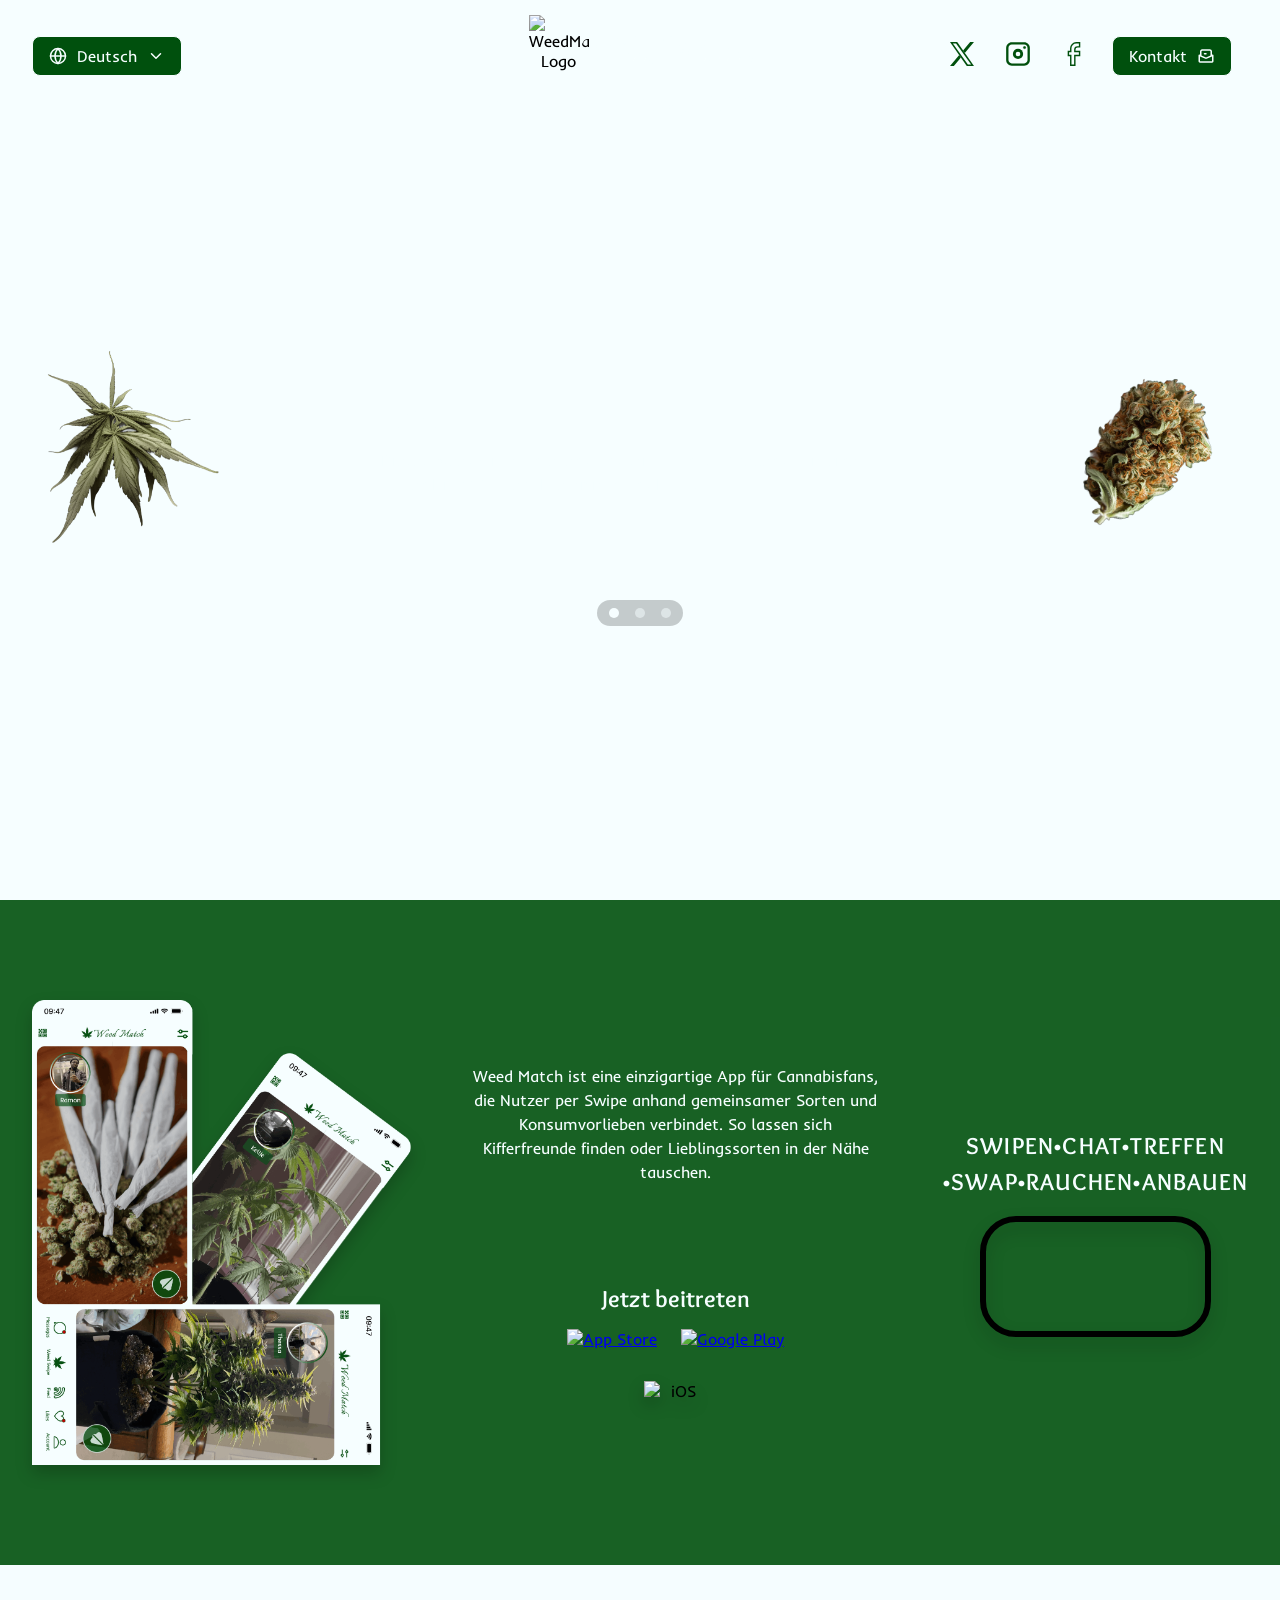
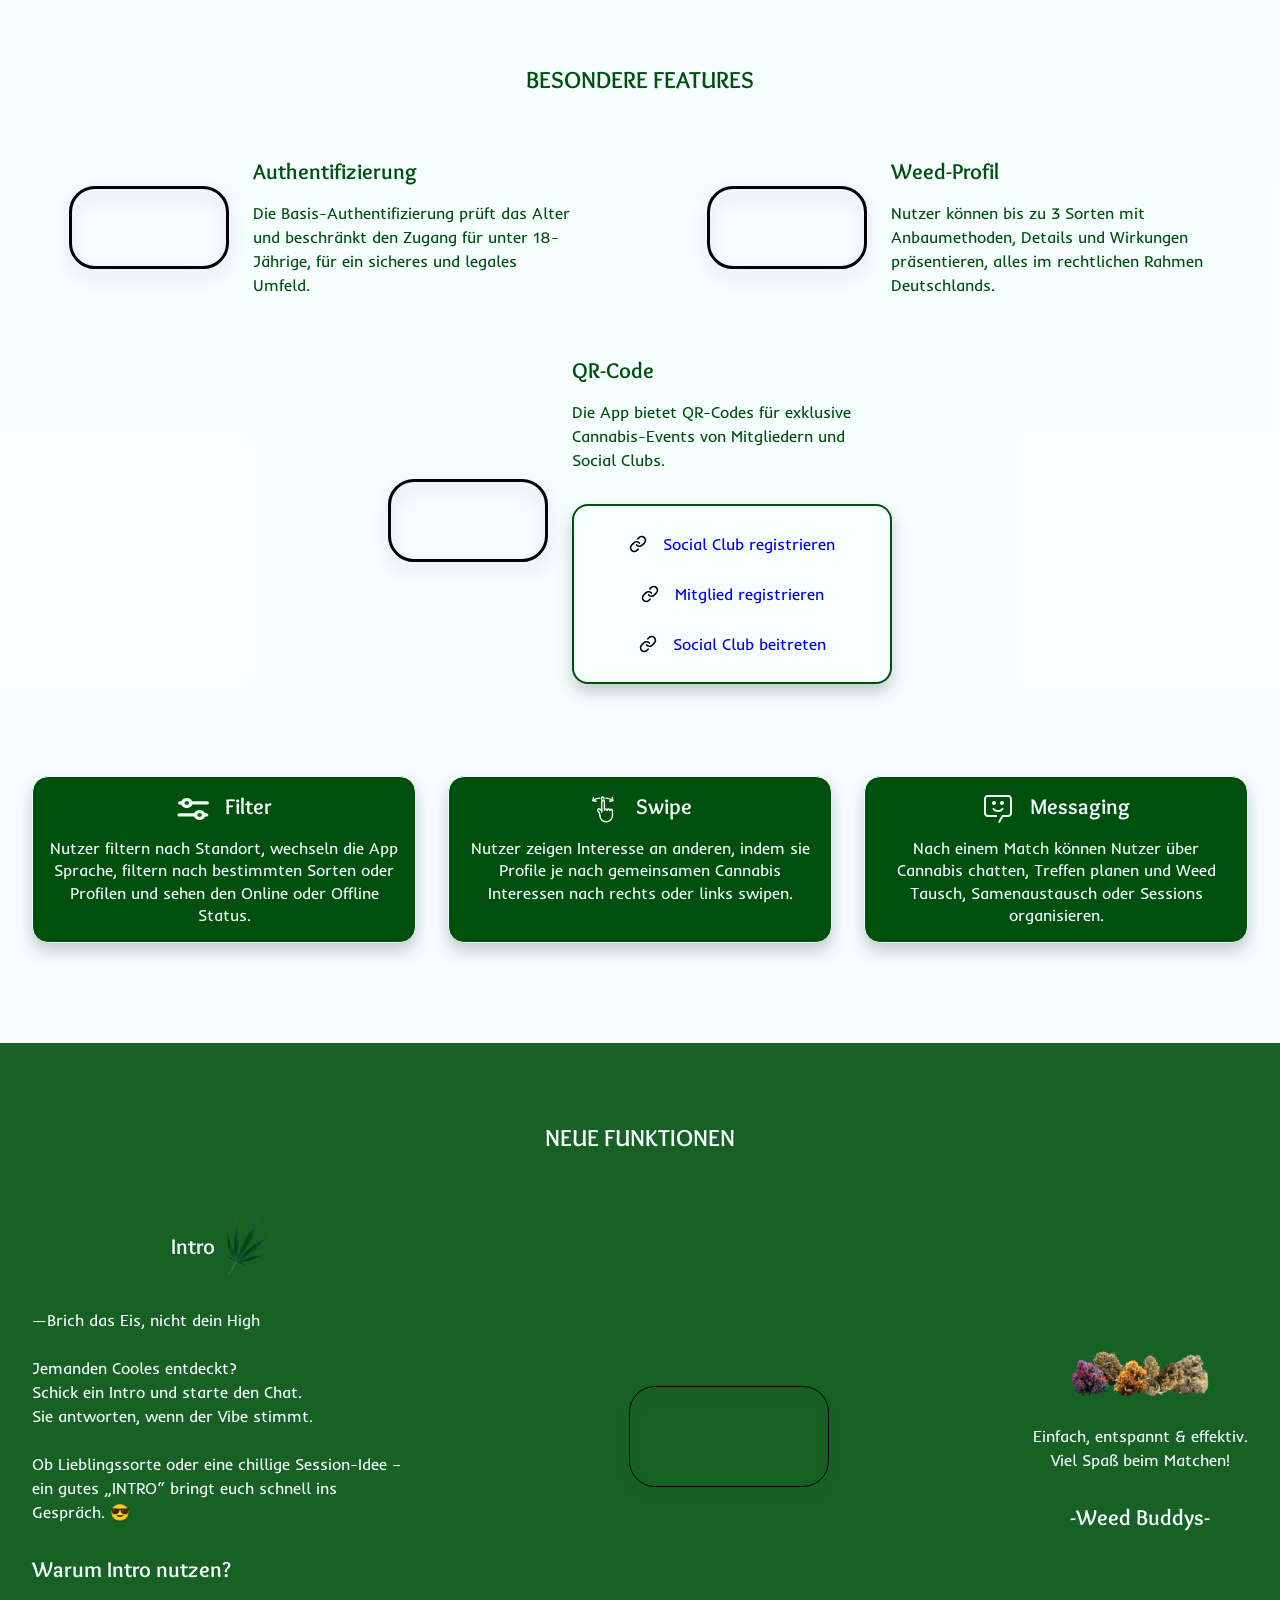
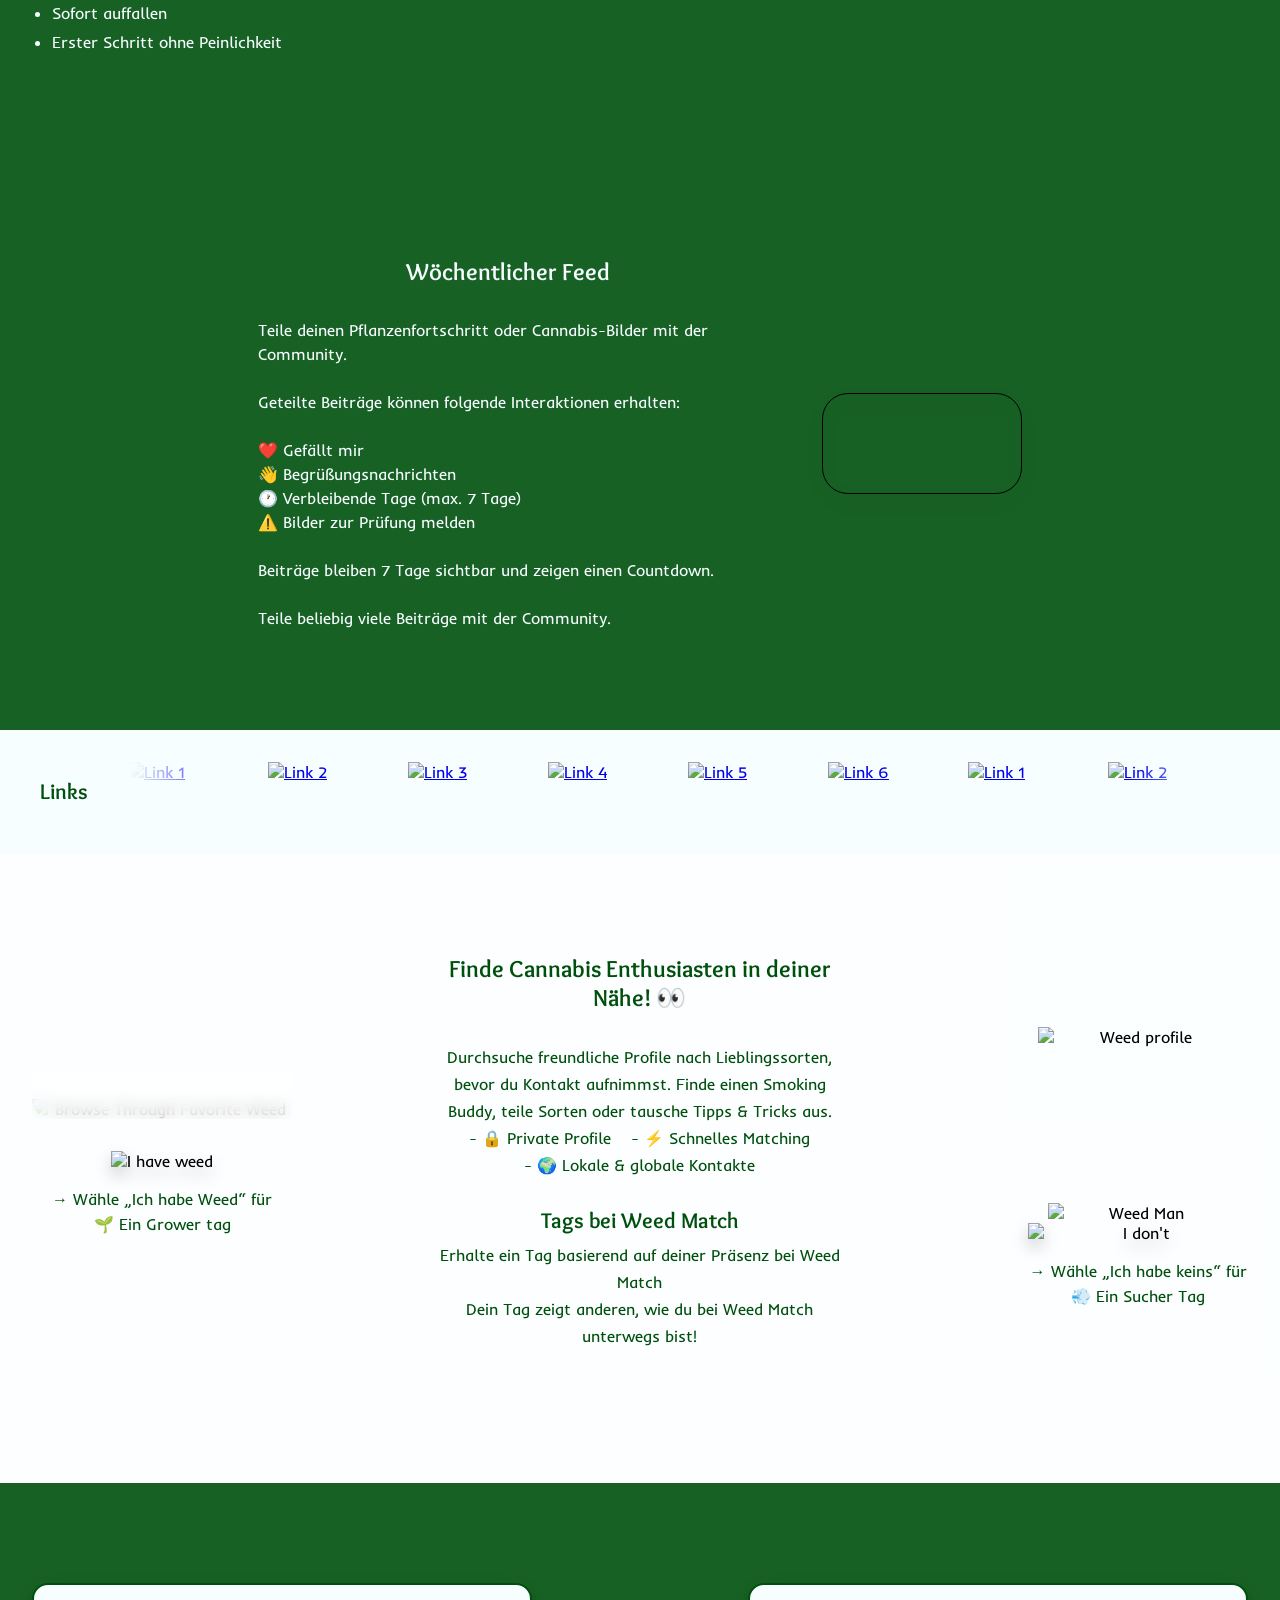
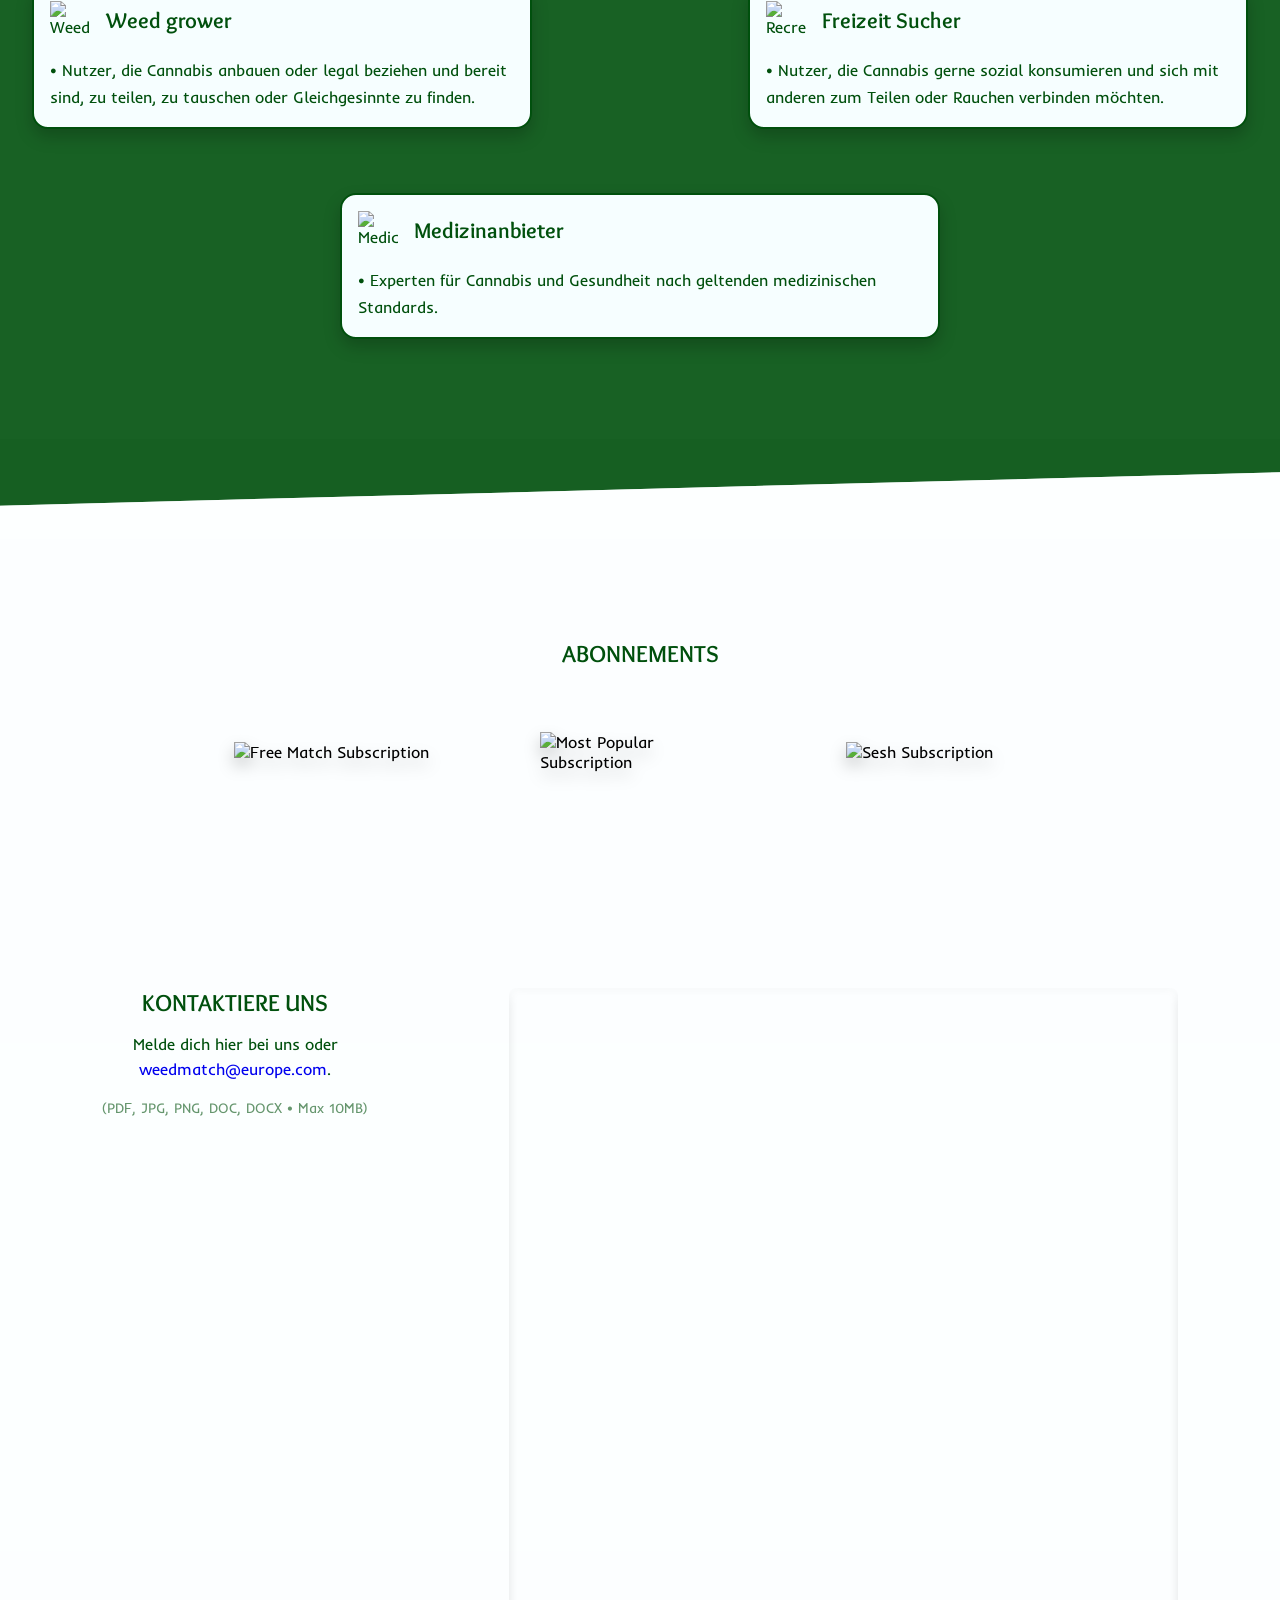
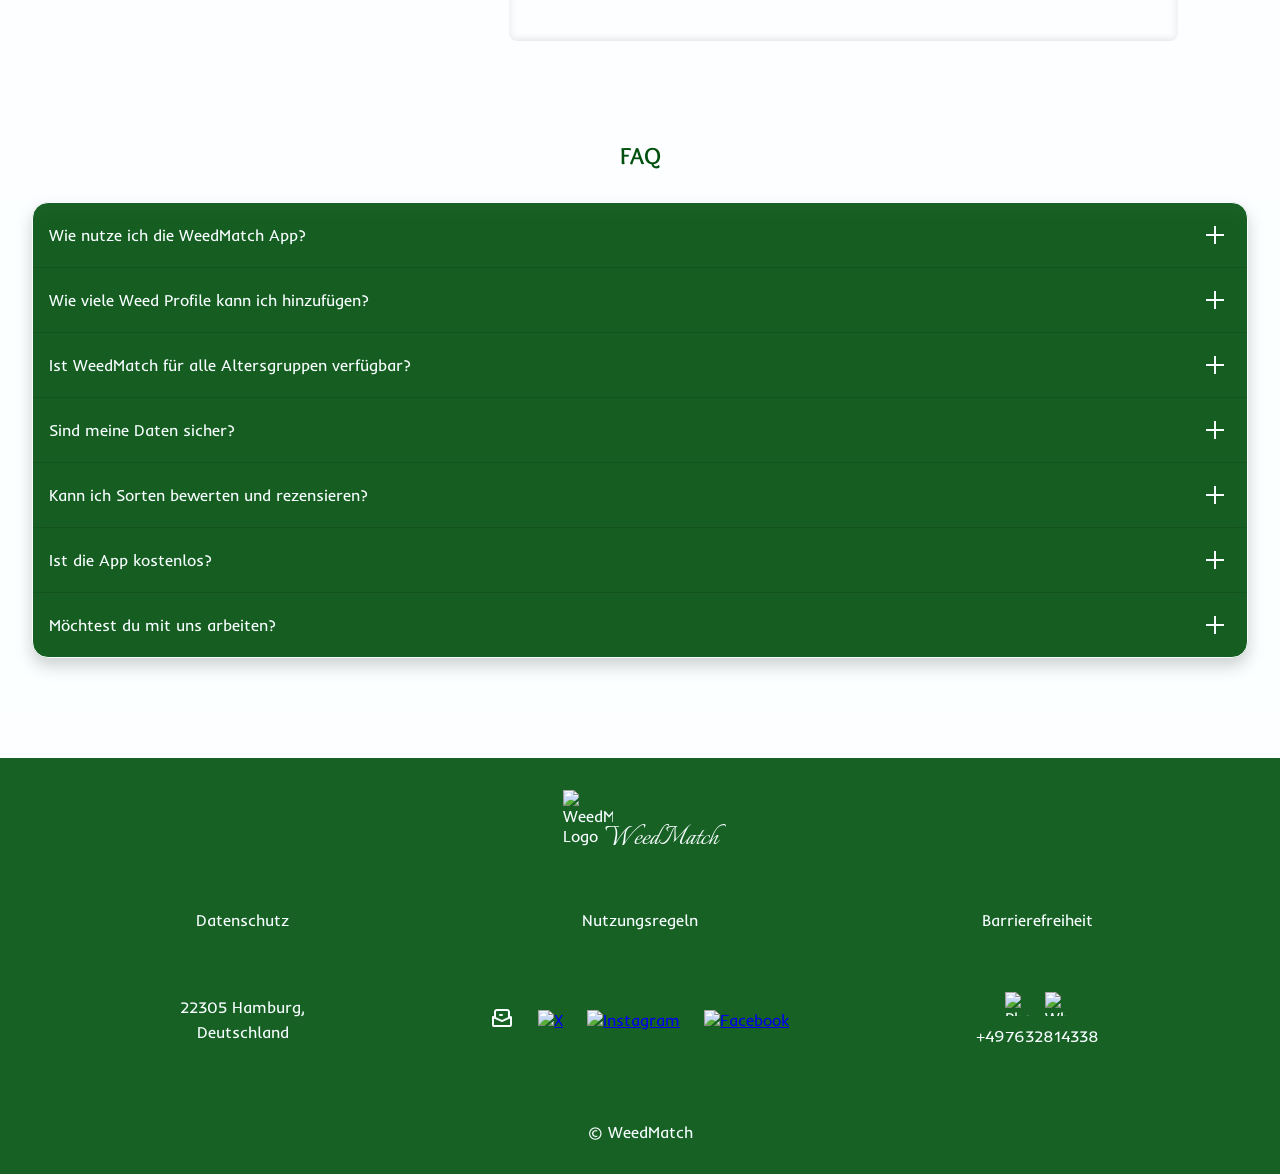
==== commit fd018a6a: "update" ====
--- a/de/index.html
+++ b/de/index.html
@@ -91,9 +91,7 @@
     <div class="language-menu">
 
         <div class="language-option">
-            <a href="../index.html">
             English
-            </a>
         </div>
 
     </div>
@@ -294,12 +292,11 @@
 
     <div class="swipe-container">
 
-
         <!-- Left Image -->
 
         <div class="swipe-image">
 
-            <img src="../assets/images/swipepage-image.avif" alt="Swipe Page">
+            <img src="../assets/images/swipepage-image.png" alt="Swipe Page">
 
         </div>
 
--- a/style.css
+++ b/style.css
@@ -101,6 +101,7 @@
     width: 18px;
     height: 18px;
 }
+
 
 .language-option a {
     color: inherit;
@@ -3083,7 +3084,7 @@
 
 .contact-form input::placeholder,
 .contact-form textarea::placeholder {
-    color: rgba(0,80,13,0.6);
+    color: rgba(0,80,13,0.4);
 }
 
 .contact-form textarea{
